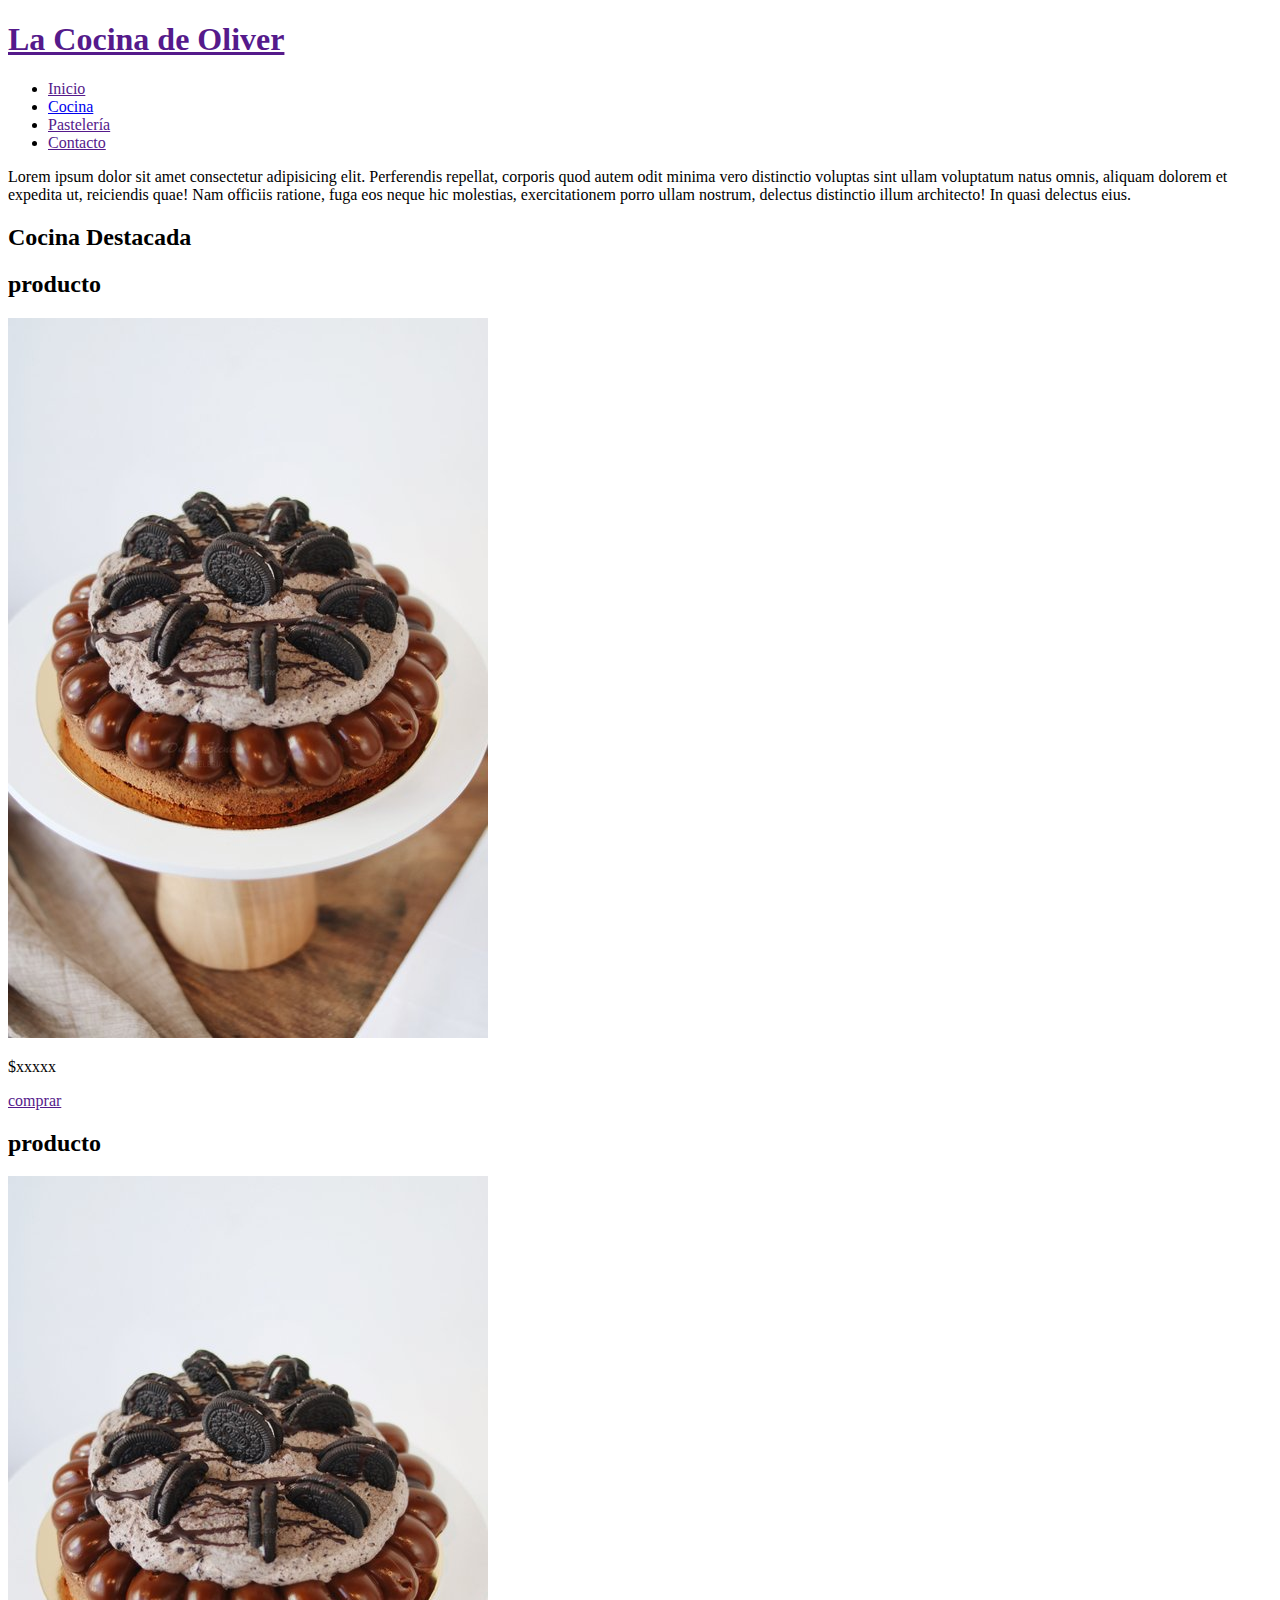
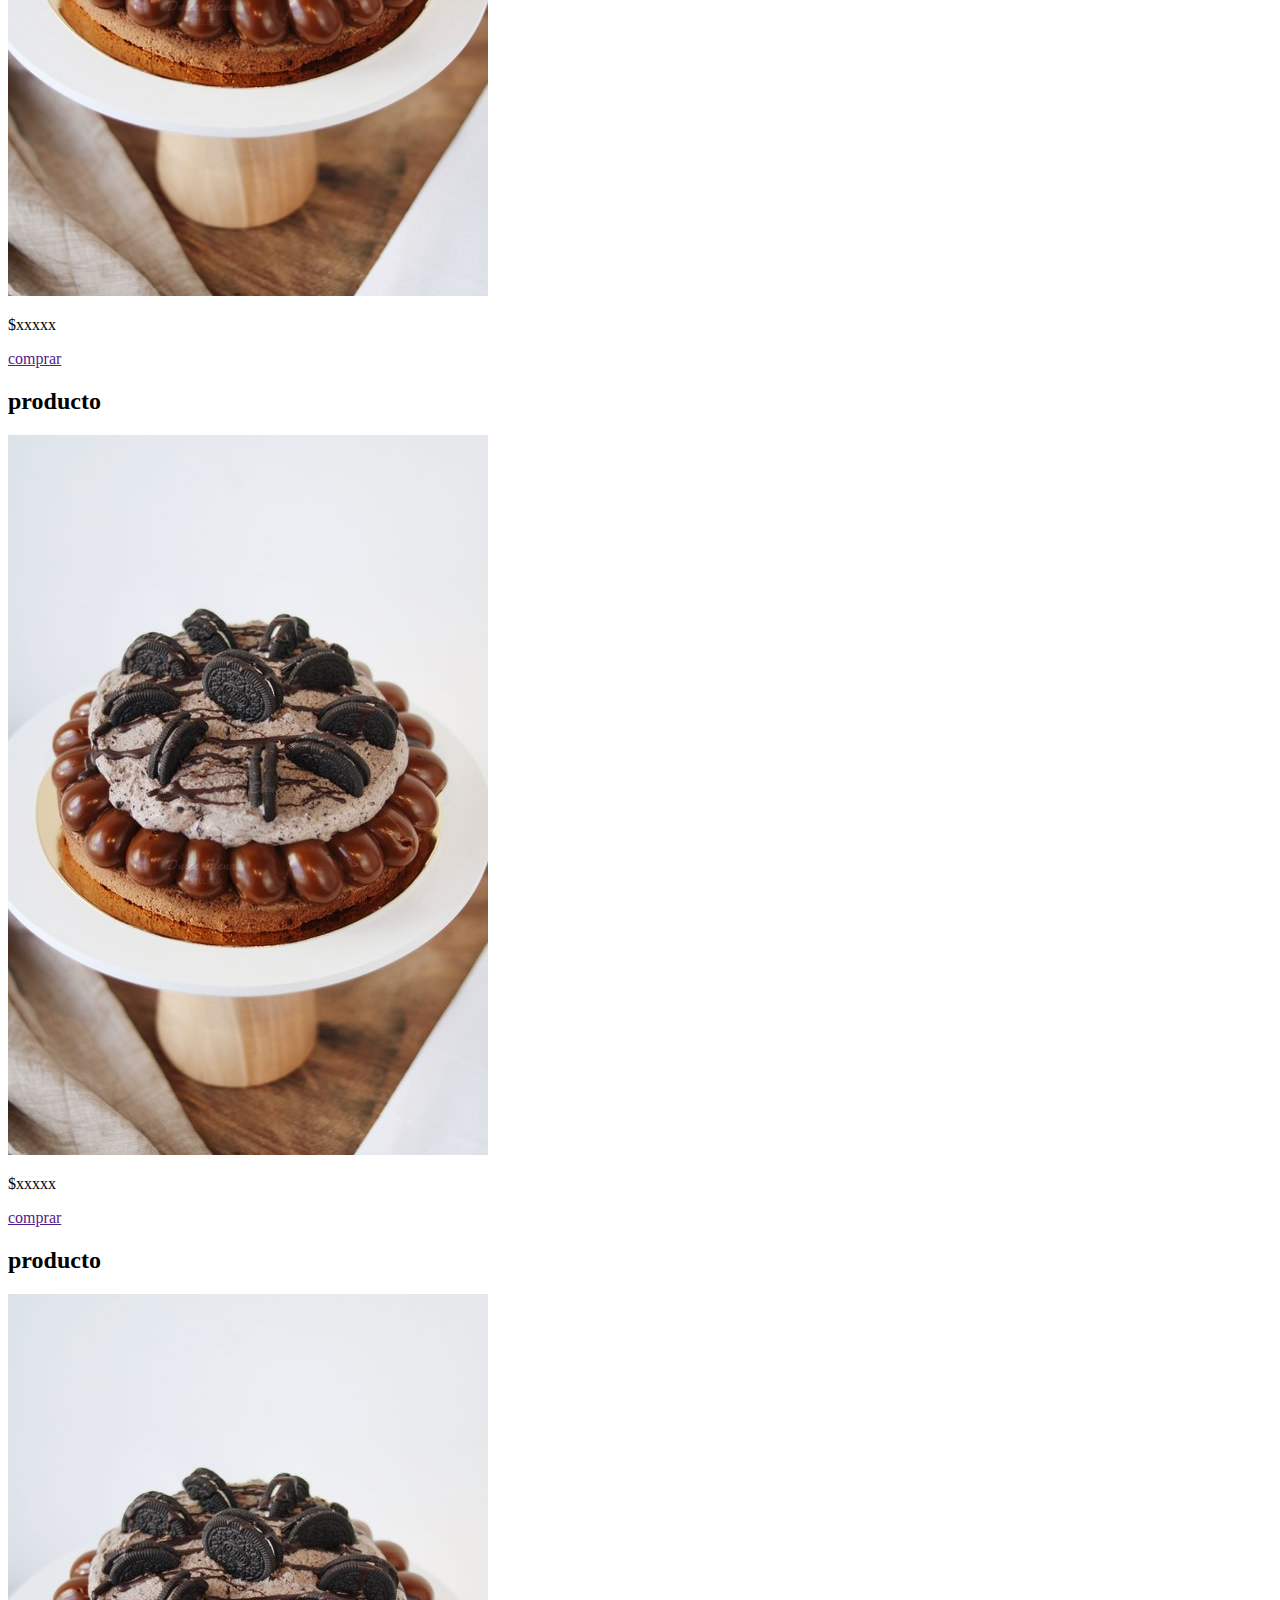
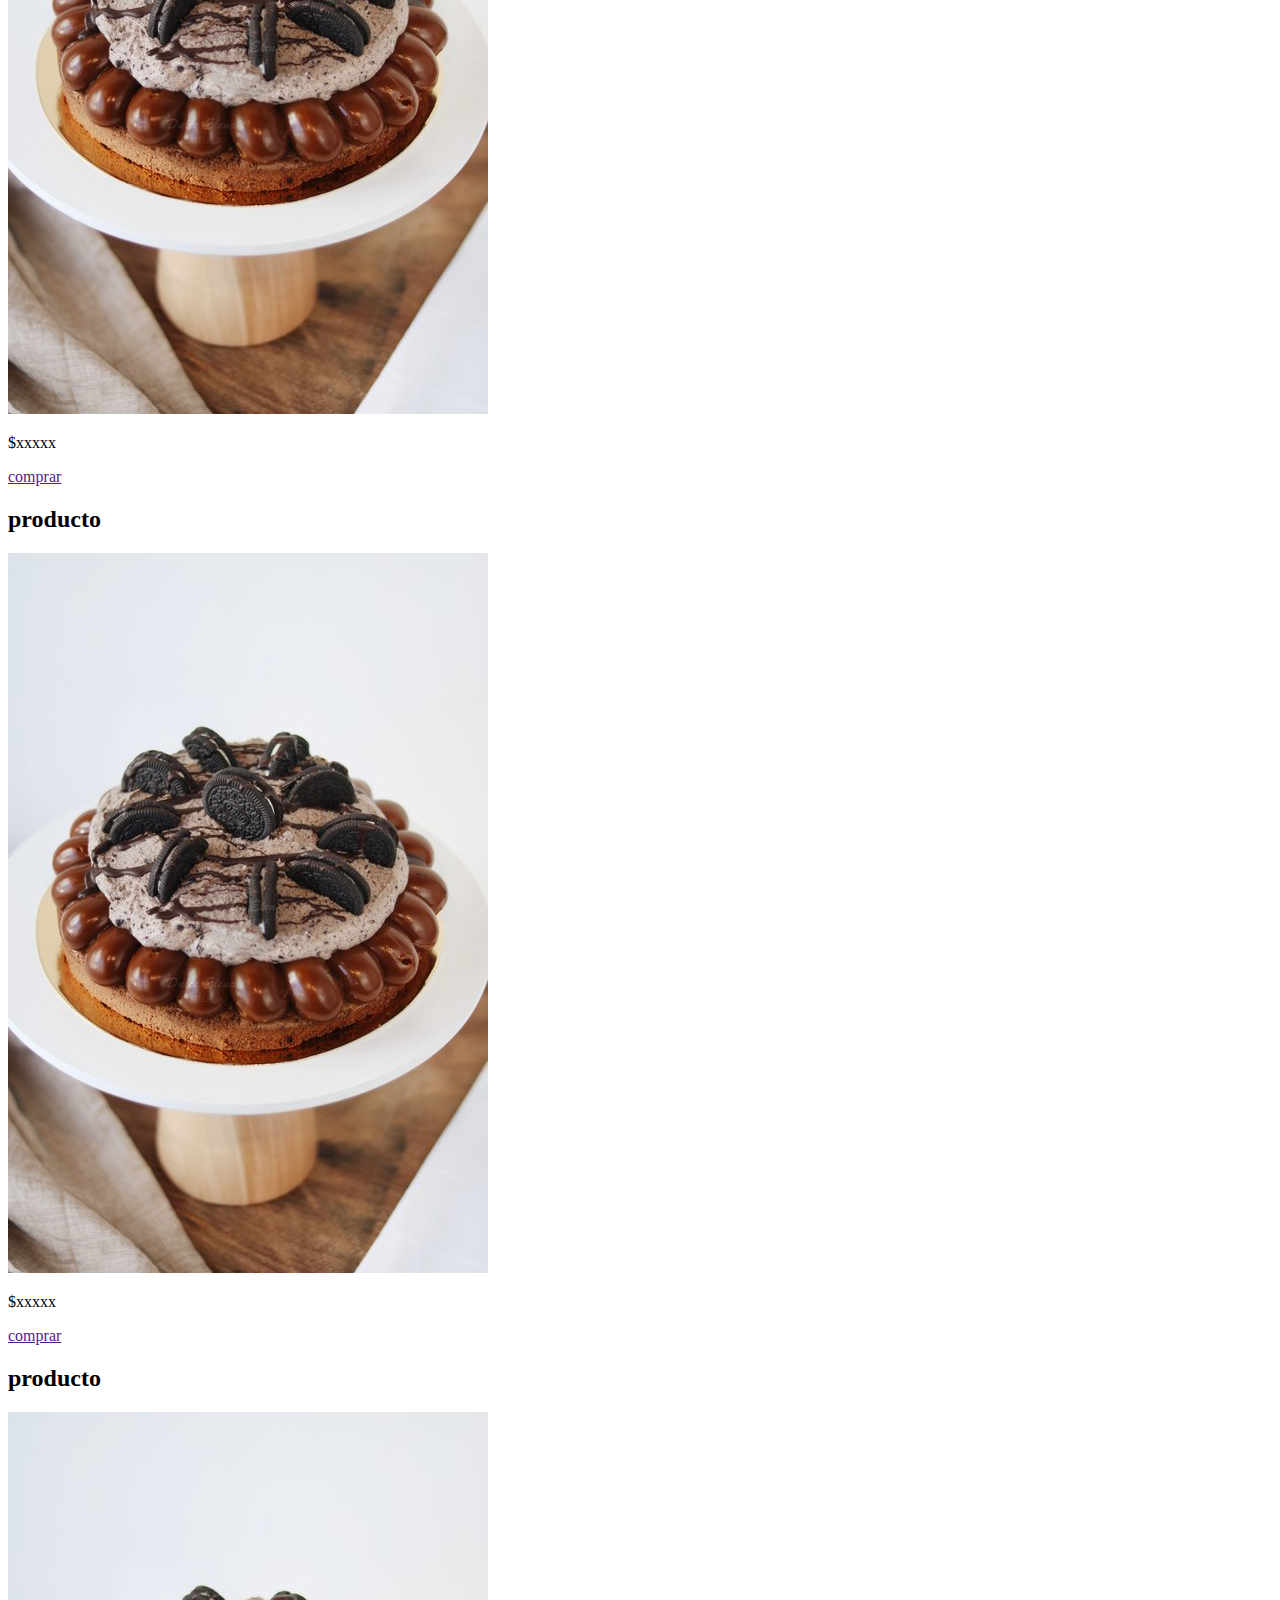
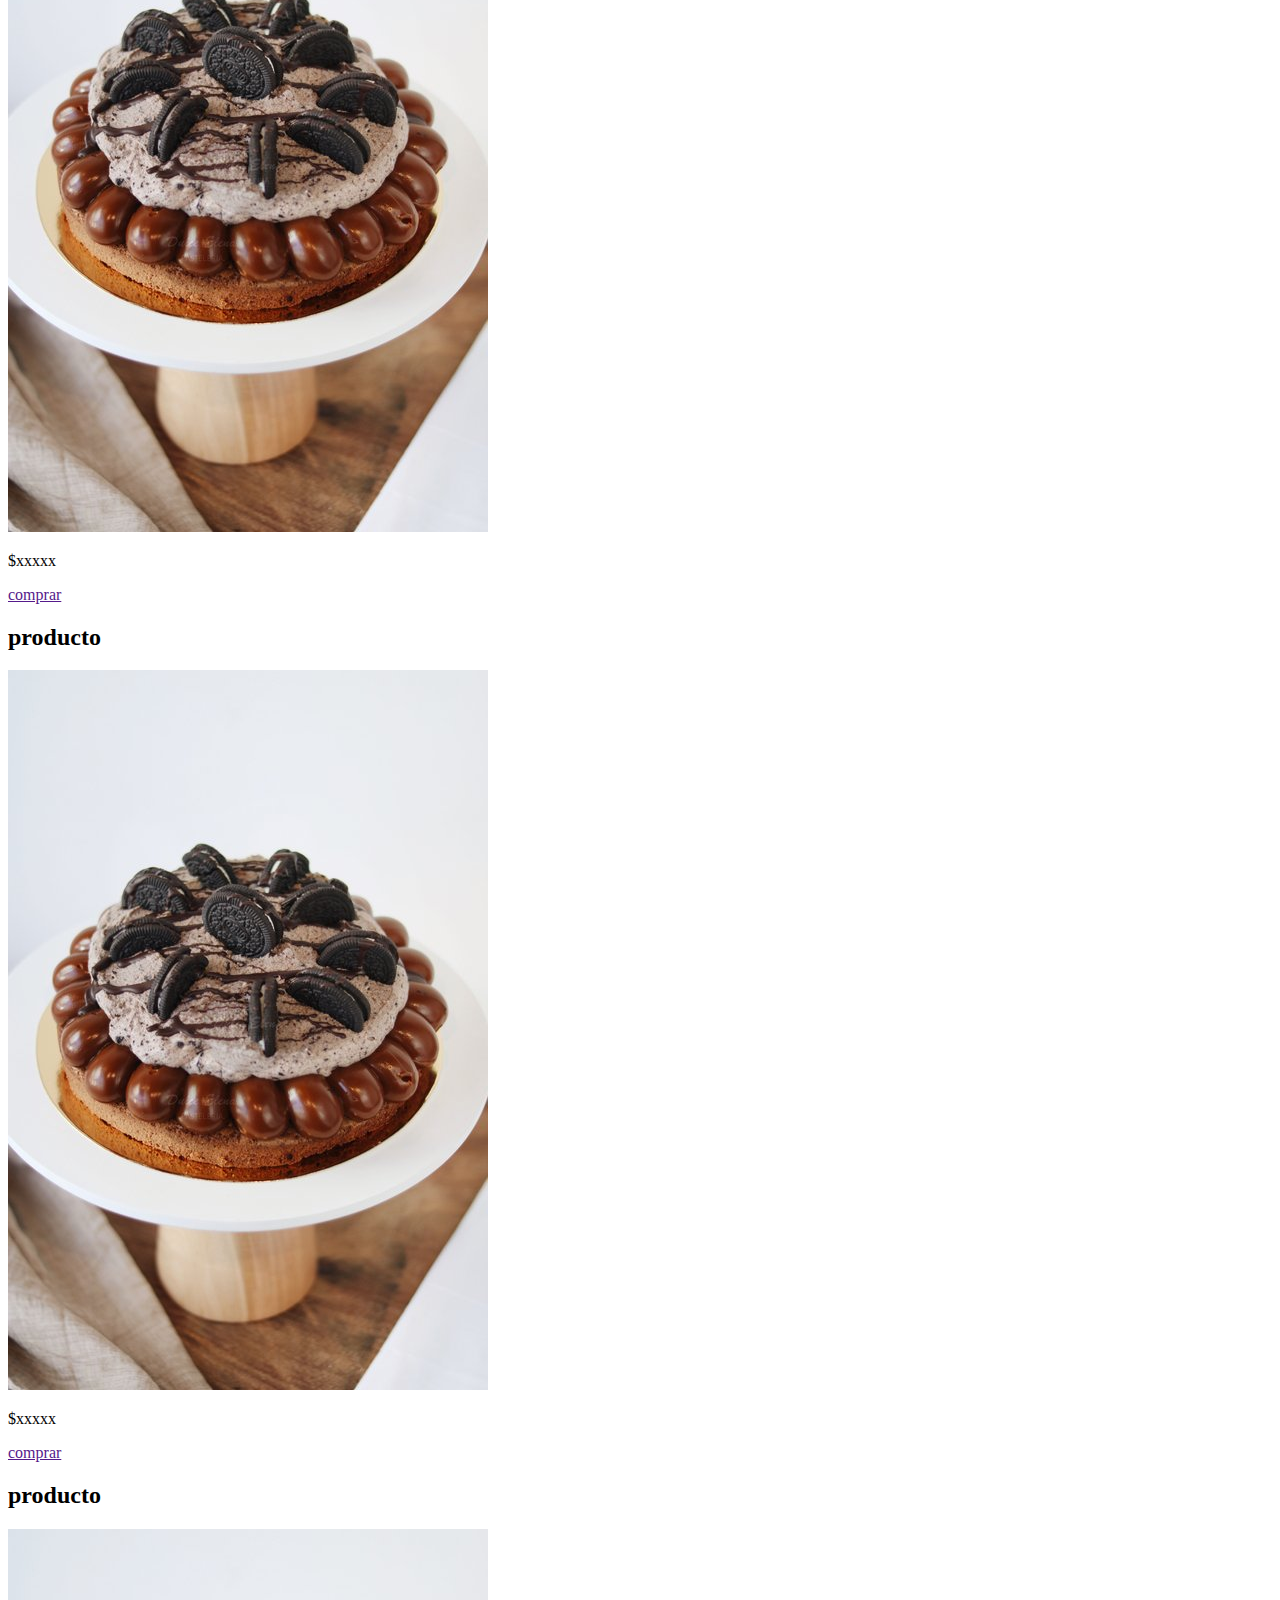
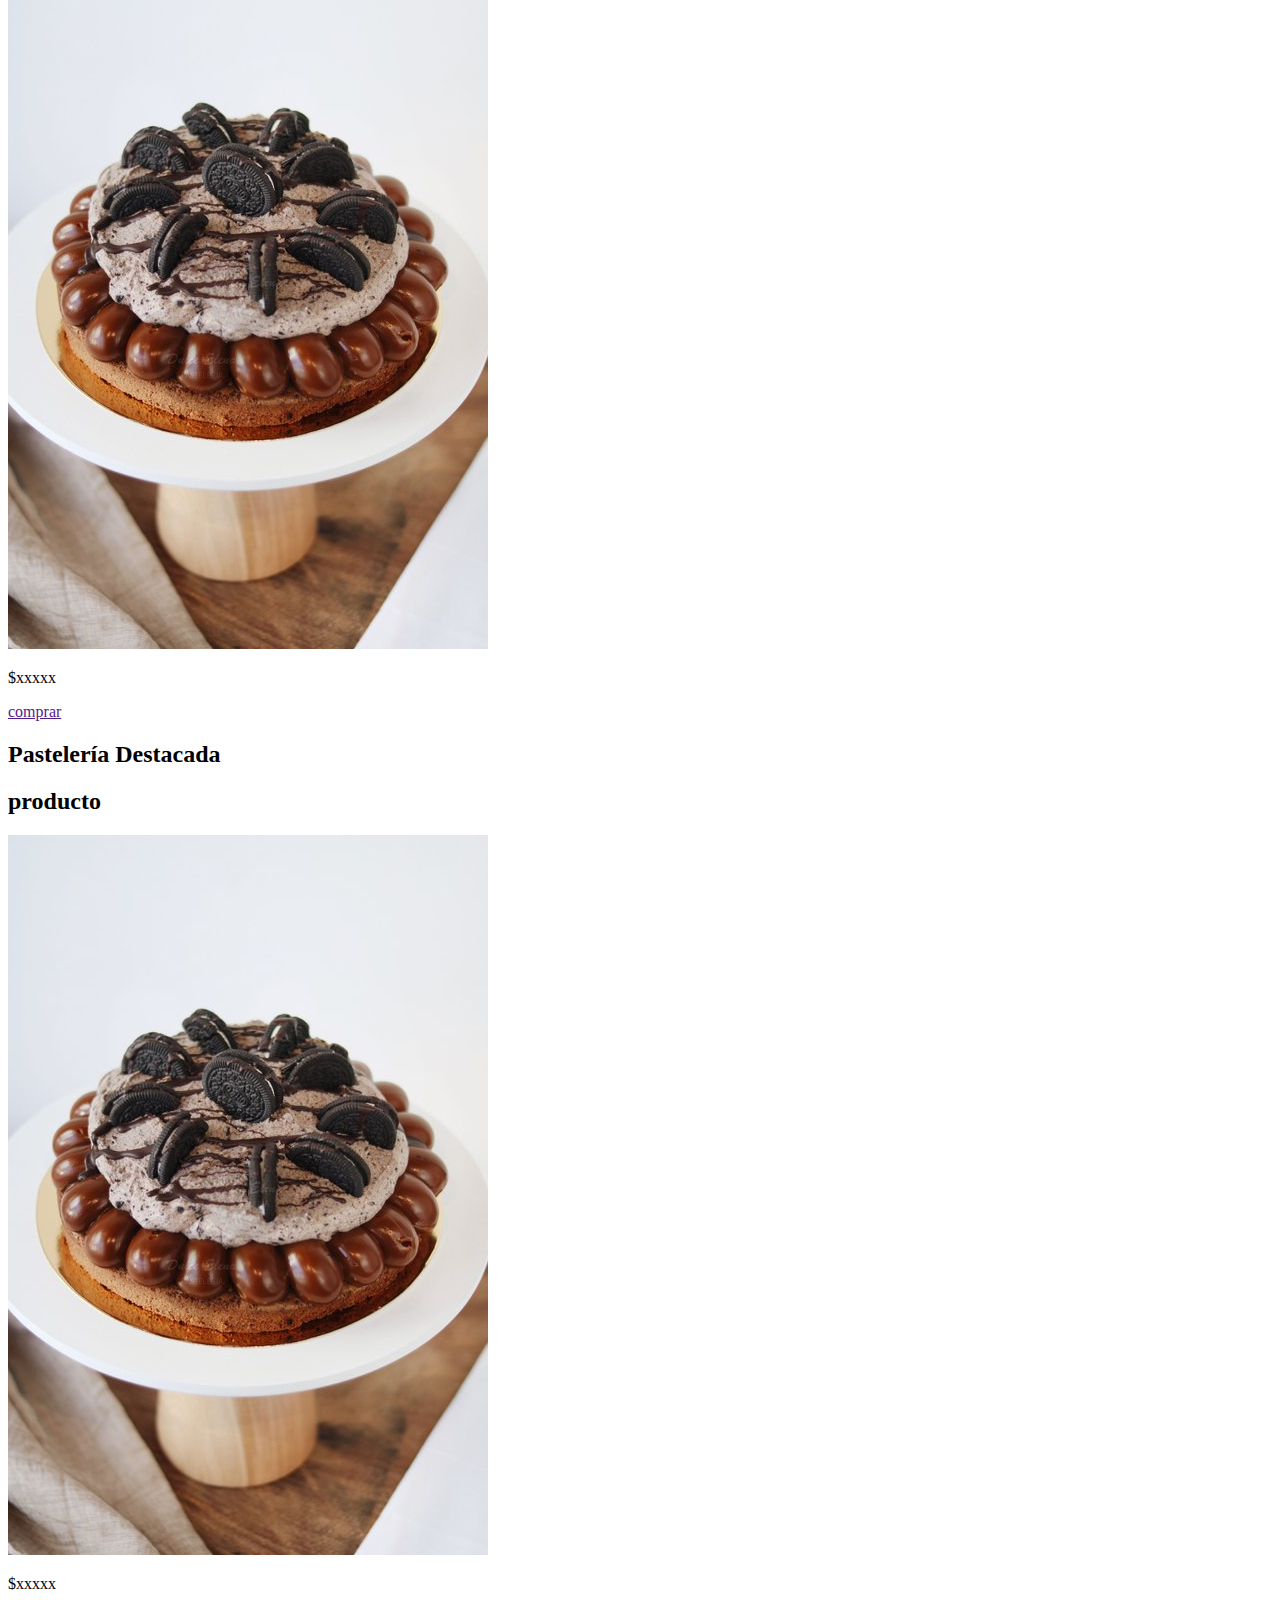
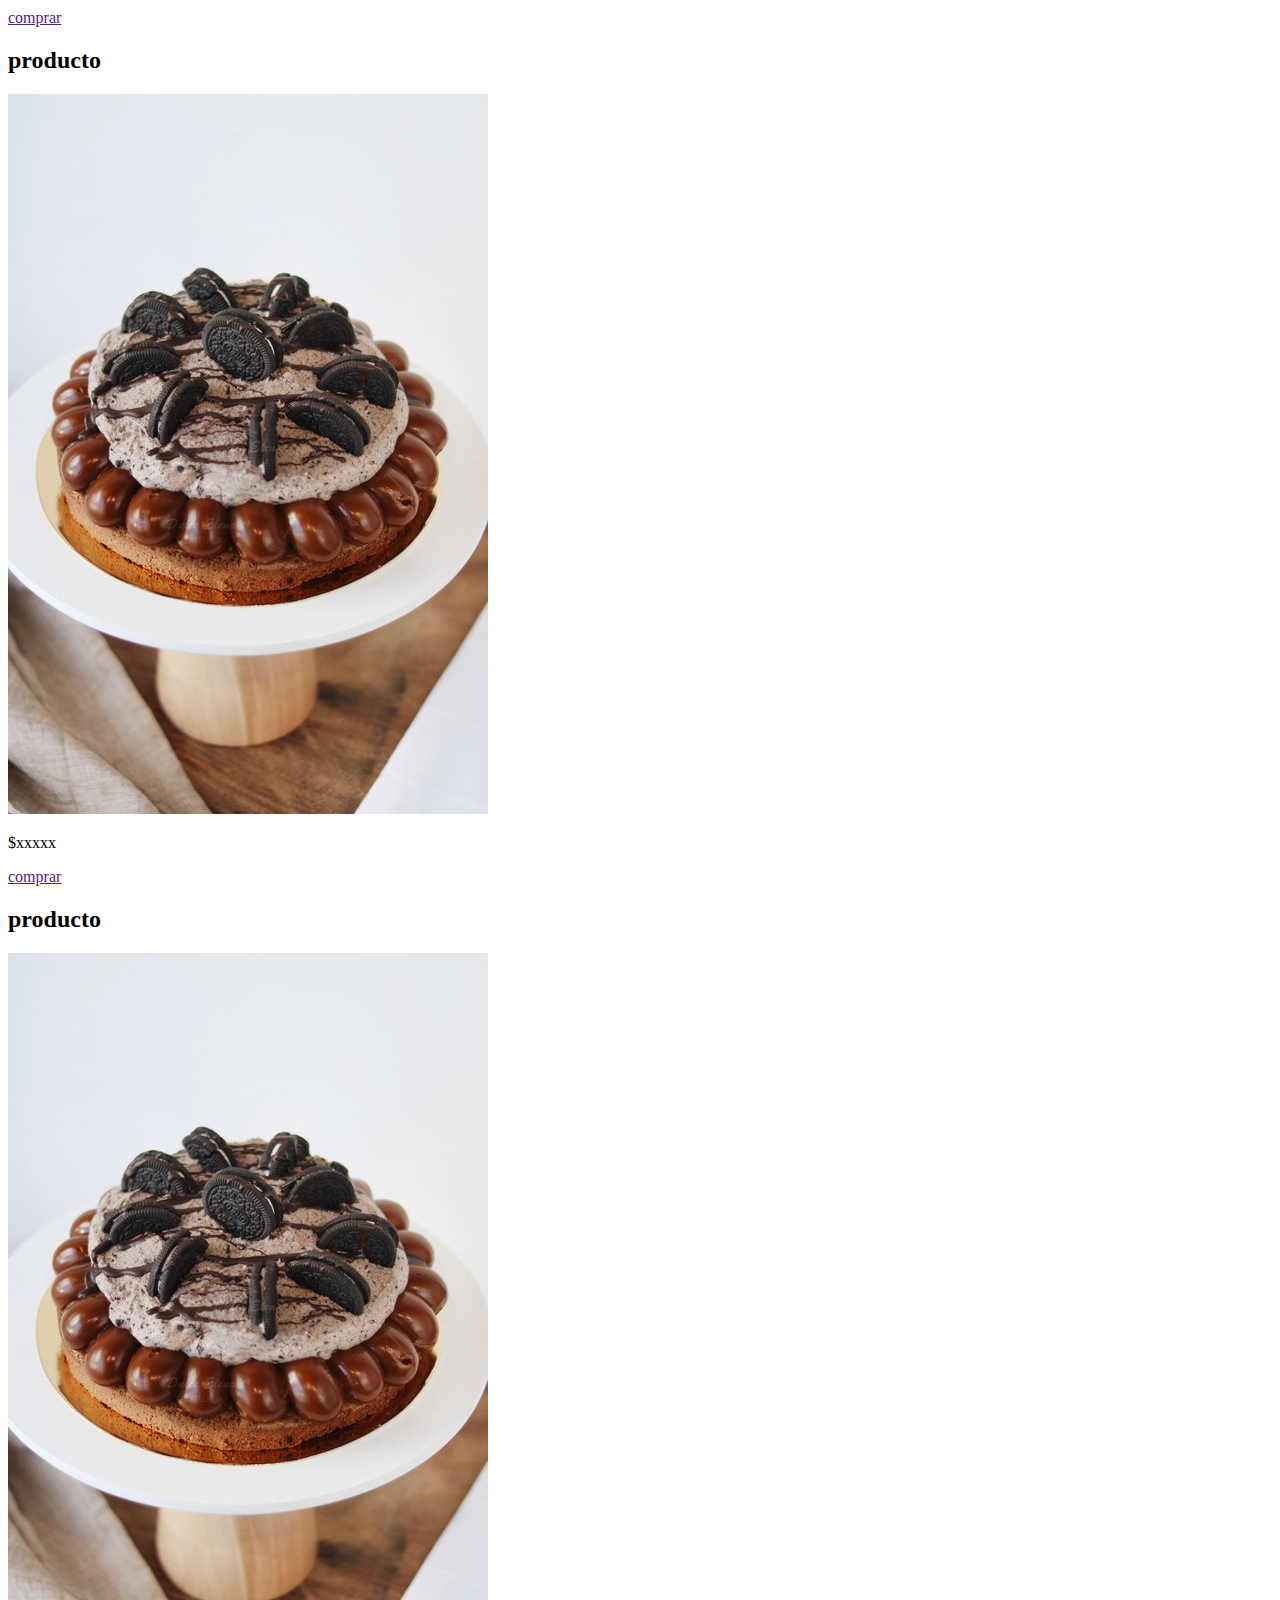
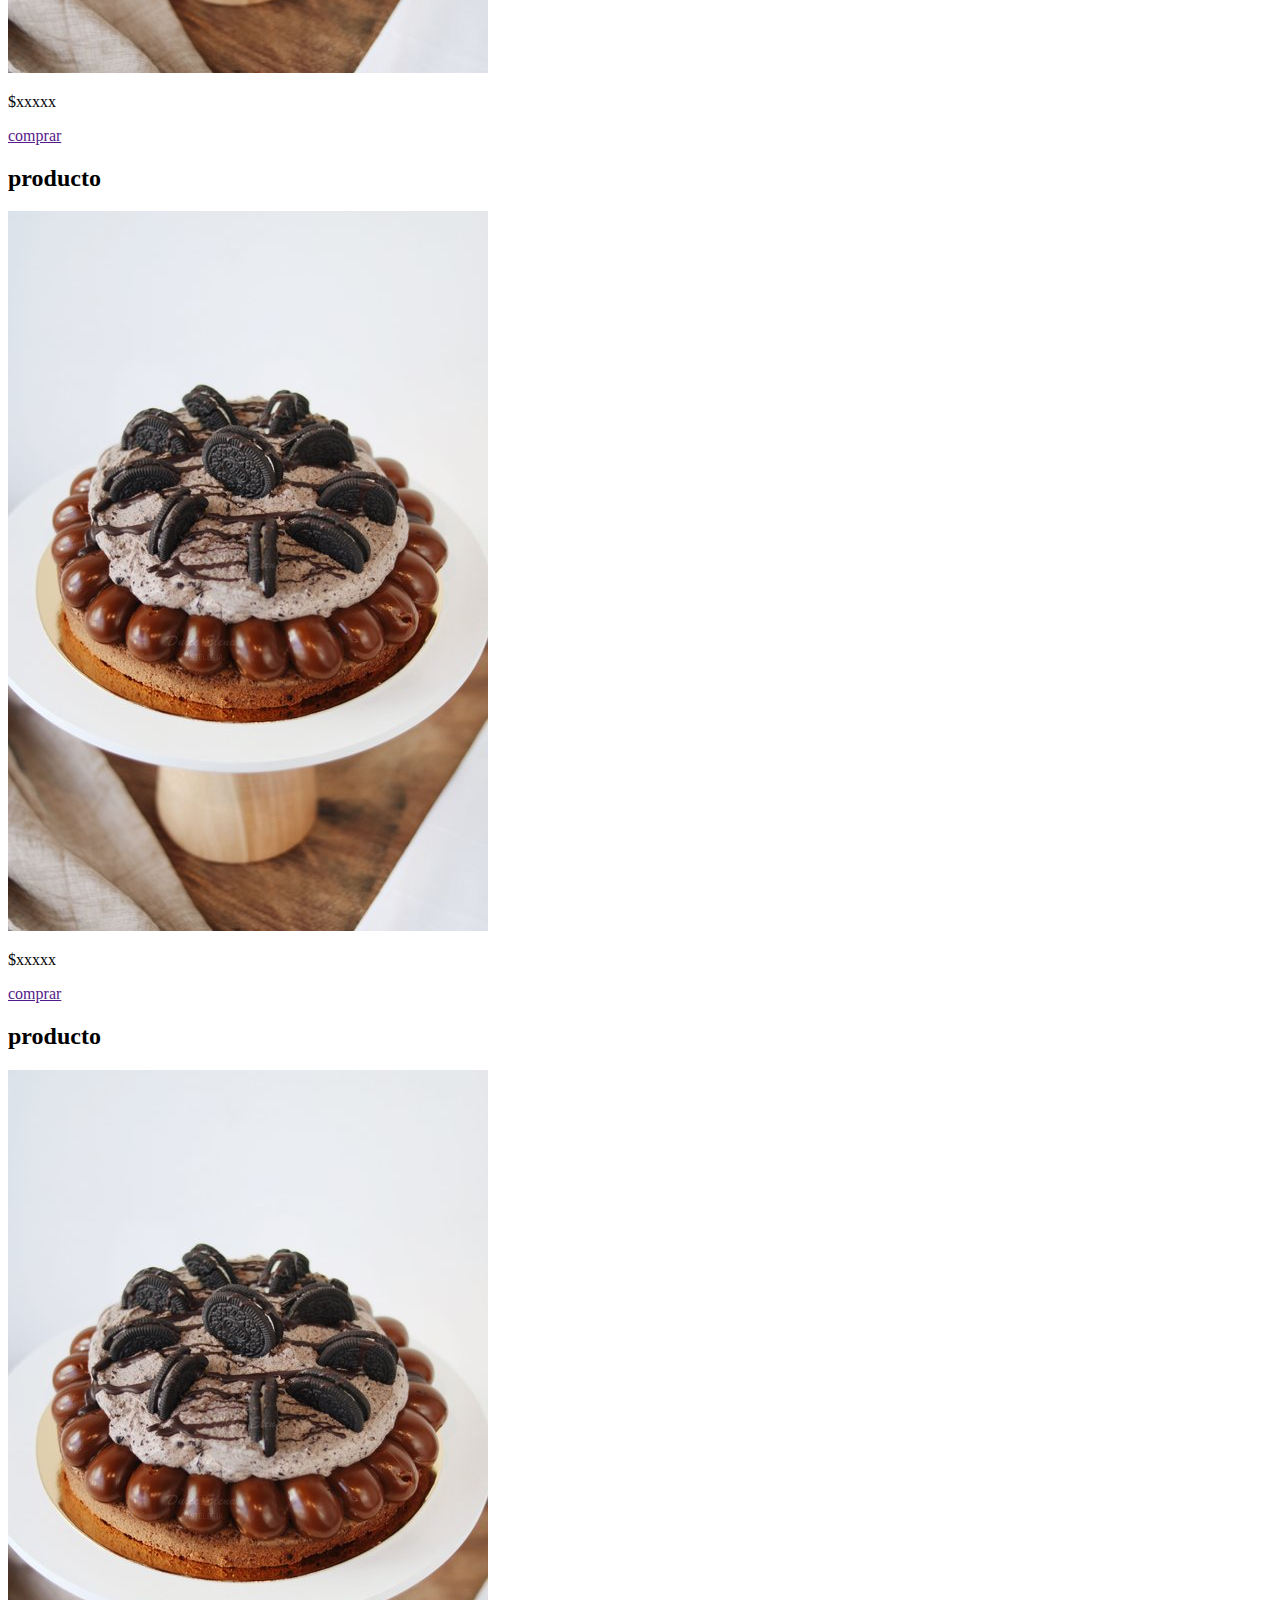
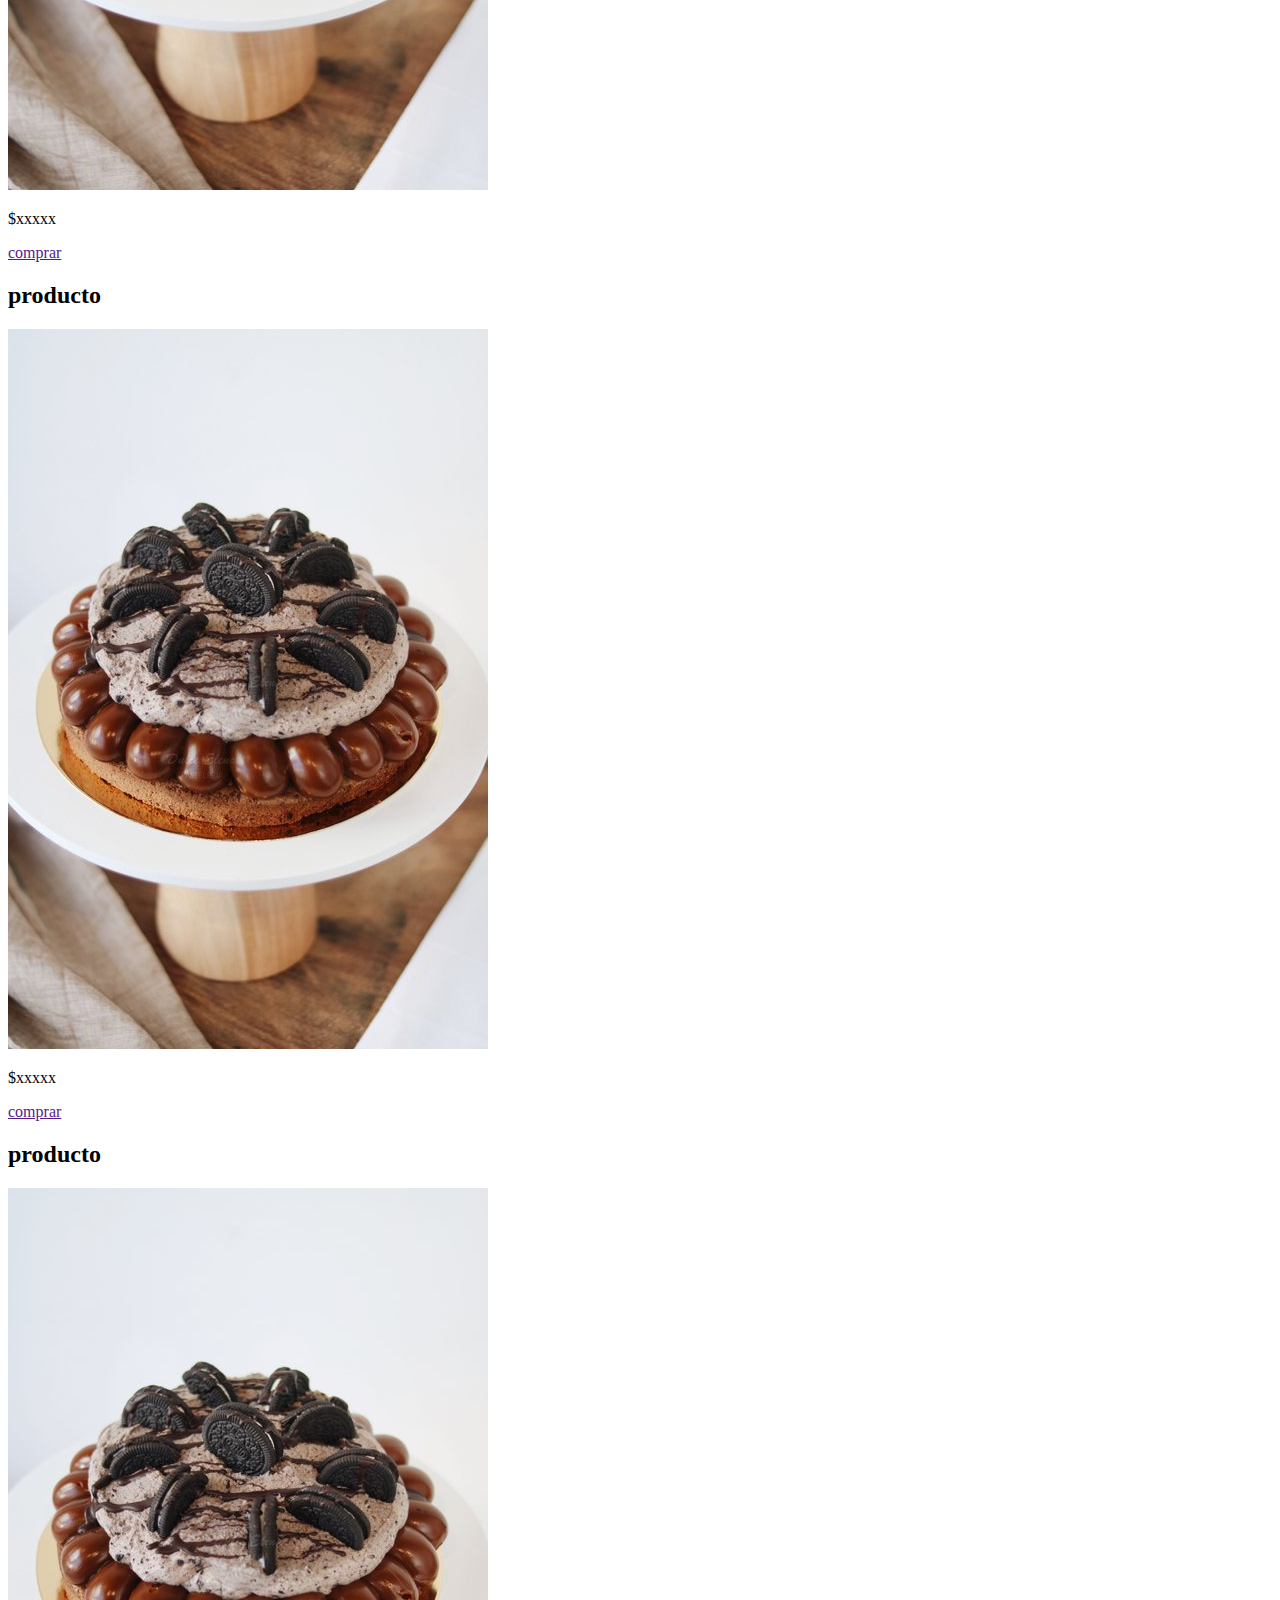
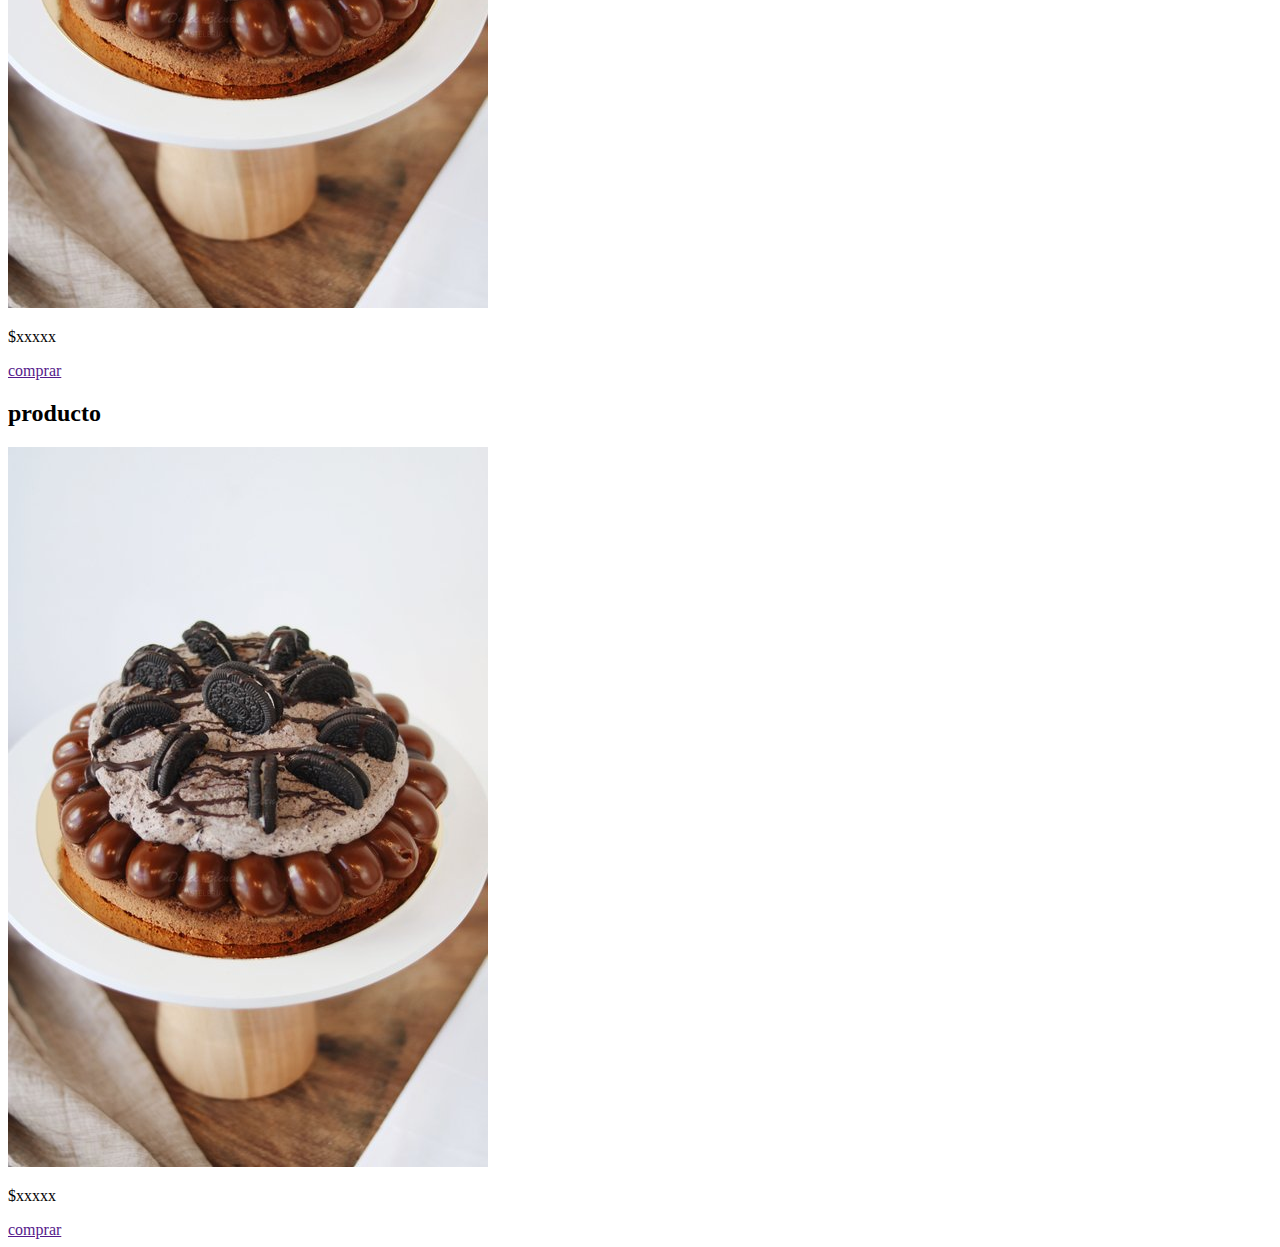
==== index.html @ e4d336e9 "iniciando el proyecto final" ====
<!DOCTYPE html>
<html lang="en">

<head>
    <meta charset="UTF-8">
    <meta http-equiv="X-UA-Compatible" content="IE=edge">
    <meta name="viewport" content="width=device-width, initial-scale=1.0">
    <link rel="preconnect" href="https://fonts.googleapis.com">
    <link rel="preconnect" href="https://fonts.gstatic.com" crossorigin>
    <link
        href="https://fonts.googleapis.com/css2?family=Abyssinica+SIL&family=Alkalami&family=Dancing+Script:wght@400;500;600;700&display=swap"
        rel="stylesheet">
    <link rel="stylesheet" href="./css/styles.css">
    <title>Document</title>
</head>

<body>
    <header>
        <div class="titulo">
            <h1><a href=""> La Cocina de Oliver</a></h1>
        </div>
        <nav>
            <ul>
                <li><a href="">Inicio</a></li>
                <li><a href="./pages/page-one.html">Cocina</a></li>
                <li><a href="">Pastelería</a></li>
                <li><a href="">Contacto</a></li>
            </ul>
        </nav>
    </header>
    <main>
        <p class="data">Lorem ipsum dolor sit amet consectetur adipisicing elit. Perferendis repellat, corporis quod
            autem odit minima vero distinctio voluptas sint ullam voluptatum natus omnis, aliquam dolorem et expedita
            ut, reiciendis quae! Nam officiis ratione, fuga eos neque hic molestias, exercitationem porro ullam nostrum,
            delectus distinctio illum architecto! In quasi delectus eius.</p>
            <section>
                <h2>Cocina Destacada</h2>
                <div class="tarjetas">
                <article>
                    <h2>producto</h2>
                    <img src="./herramientas/torta-oreo.jpg" alt="" class="tarjeta__img">
                    <p class="tarjeta__precio">$xxxxx</p>
                    <a href="" class="btn">comprar</a>
                </article>
                <article>
                    <h2>producto</h2>
                    <img src="./herramientas/torta-oreo.jpg" alt="" class="tarjeta__img">
                    <p class="tarjeta__precio">$xxxxx</p>
                    <a href="" class="btn">comprar</a>
                </article>
                <article>
                    <h2>producto</h2>
                    <img src="./herramientas/torta-oreo.jpg" alt="" class="tarjeta__img">
                    <p class="tarjeta__precio">$xxxxx</p>
                    <a href="" class="btn">comprar</a>
                </article>
                <article>
                    <h2>producto</h2>
                    <img src="./herramientas/torta-oreo.jpg" alt="" class="tarjeta__img">
                    <p class="tarjeta__precio">$xxxxx</p>
                    <a href="" class="btn">comprar</a>
                </article>
                <article>
                    <h2>producto</h2>
                    <img src="./herramientas/torta-oreo.jpg" alt="" class="tarjeta__img">
                    <p class="tarjeta__precio">$xxxxx</p>
                    <a href="" class="btn">comprar</a>
                </article>
                <article>
                    <h2>producto</h2>
                    <img src="./herramientas/torta-oreo.jpg" alt="" class="tarjeta__img">
                    <p class="tarjeta__precio">$xxxxx</p>
                    <a href="" class="btn">comprar</a>
                </article>
                <article>
                    <h2>producto</h2>
                    <img src="./herramientas/torta-oreo.jpg" alt="" class="tarjeta__img">
                    <p class="tarjeta__precio">$xxxxx</p>
                    <a href="" class="btn">comprar</a>
                </article>
                <article>
                    <h2>producto</h2>
                    <img src="./herramientas/torta-oreo.jpg" alt="" class="tarjeta__img">
                    <p class="tarjeta__precio">$xxxxx</p>
                    <a href="" class="btn">comprar</a>
                </article>
            </section>
            <section>
                <h2>Pastelería Destacada</h2>
                <div class="tarjetas">
                <article>
                    <h2>producto</h2>
                    <img src="./herramientas/torta-oreo.jpg" alt="" class="tarjeta__img">
                    <p class="tarjeta__precio">$xxxxx</p>
                    <a href="" class="btn">comprar</a>
                </article>
                <article>
                    <h2>producto</h2>
                    <img src="./herramientas/torta-oreo.jpg" alt="" class="tarjeta__img">
                    <p class="tarjeta__precio">$xxxxx</p>
                    <a href="" class="btn">comprar</a>
                </article>
                <article>
                    <h2>producto</h2>
                    <img src="./herramientas/torta-oreo.jpg" alt="" class="tarjeta__img">
                    <p class="tarjeta__precio">$xxxxx</p>
                    <a href="" class="btn">comprar</a>
                </article>
                <article>
                    <h2>producto</h2>
                    <img src="./herramientas/torta-oreo.jpg" alt="" class="tarjeta__img">
                    <p class="tarjeta__precio">$xxxxx</p>
                    <a href="" class="btn">comprar</a>
                </article>
                <article>
                    <h2>producto</h2>
                    <img src="./herramientas/torta-oreo.jpg" alt="" class="tarjeta__img">
                    <p class="tarjeta__precio">$xxxxx</p>
                    <a href="" class="btn">comprar</a>
                </article>
                <article>
                    <h2>producto</h2>
                    <img src="./herramientas/torta-oreo.jpg" alt="" class="tarjeta__img">
                    <p class="tarjeta__precio">$xxxxx</p>
                    <a href="" class="btn">comprar</a>
                </article>
                <article>
                    <h2>producto</h2>
                    <img src="./herramientas/torta-oreo.jpg" alt="" class="tarjeta__img">
                    <p class="tarjeta__precio">$xxxxx</p>
                    <a href="" class="btn">comprar</a>
                </article>
                <article>
                    <h2>producto</h2>
                    <img src="./herramientas/torta-oreo.jpg" alt="" class="tarjeta__img">
                    <p class="tarjeta__precio">$xxxxx</p>
                    <a href="" class="btn">comprar</a>
                </article>
            </section>
        </main>
</body>

</html>
---- css/styles.css ----
h1 {
  color: 0;
}

/*# sourceMappingURL=styles.css.map */
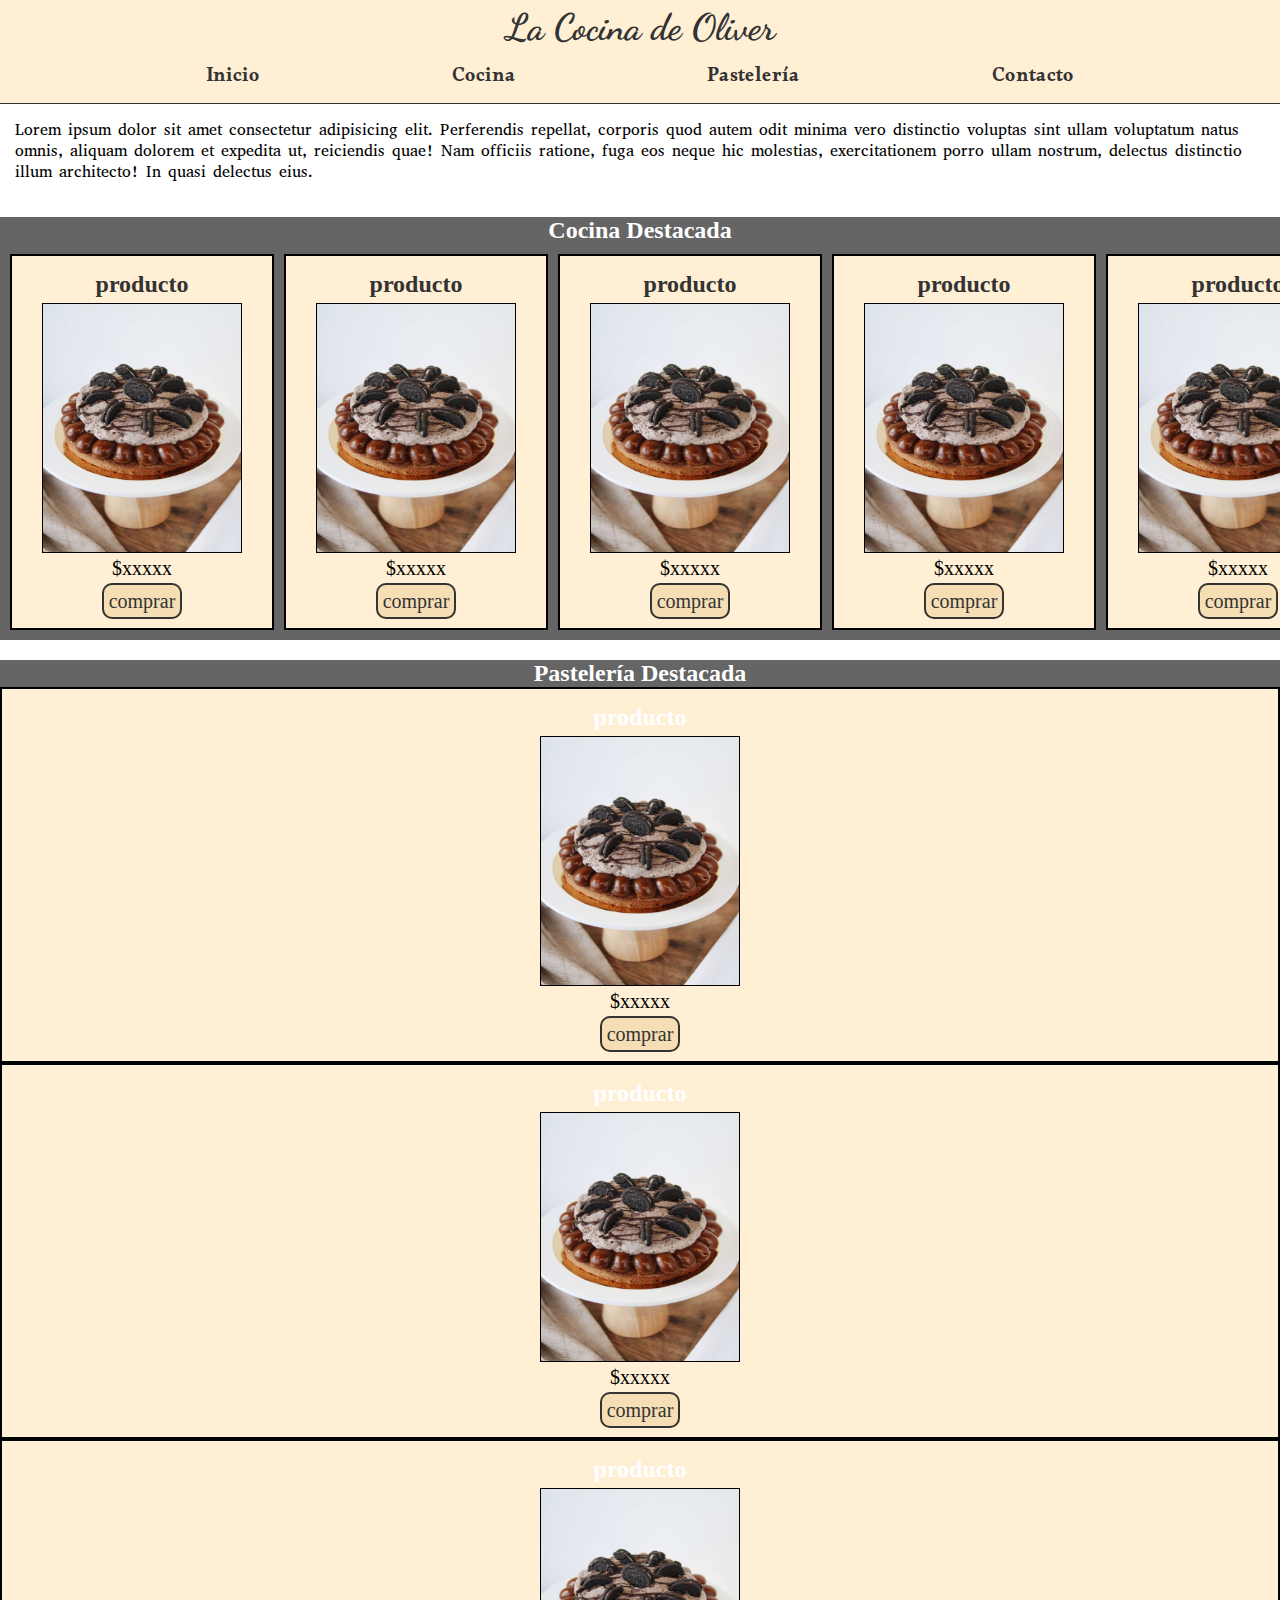
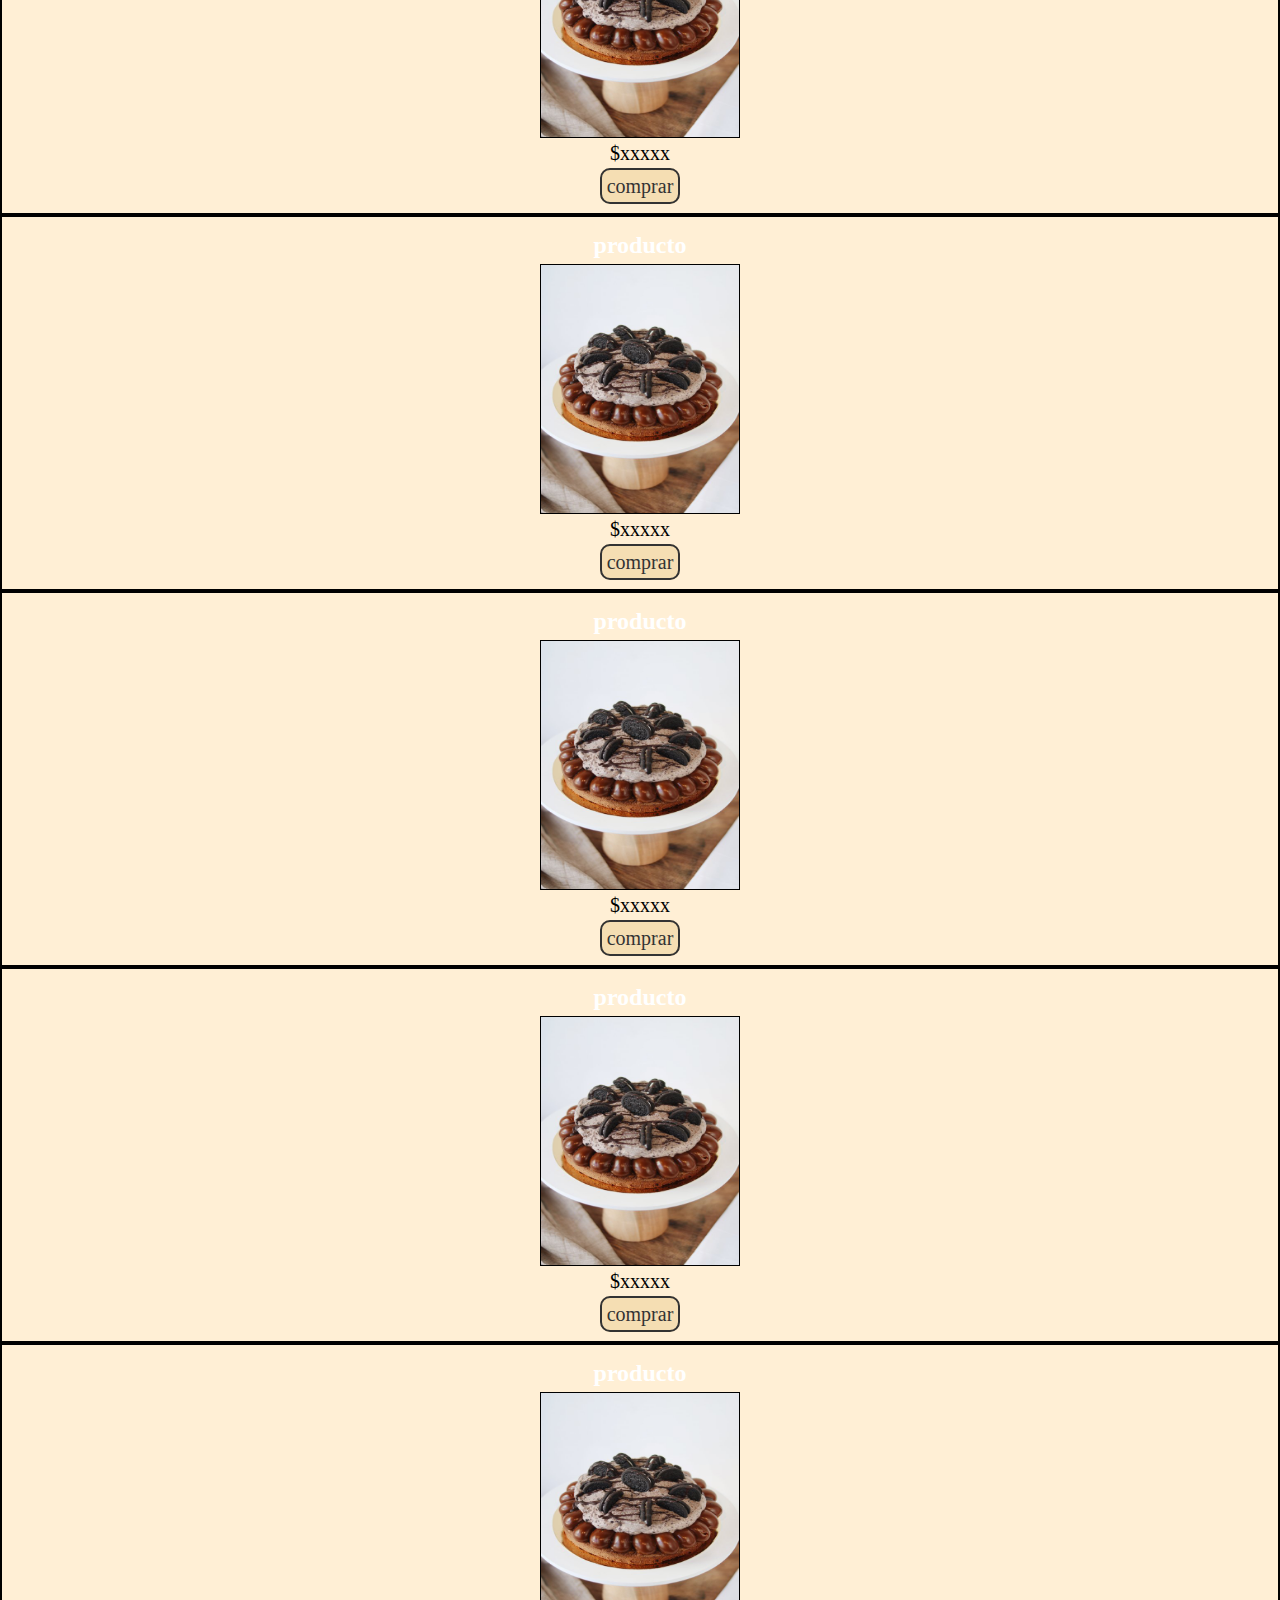
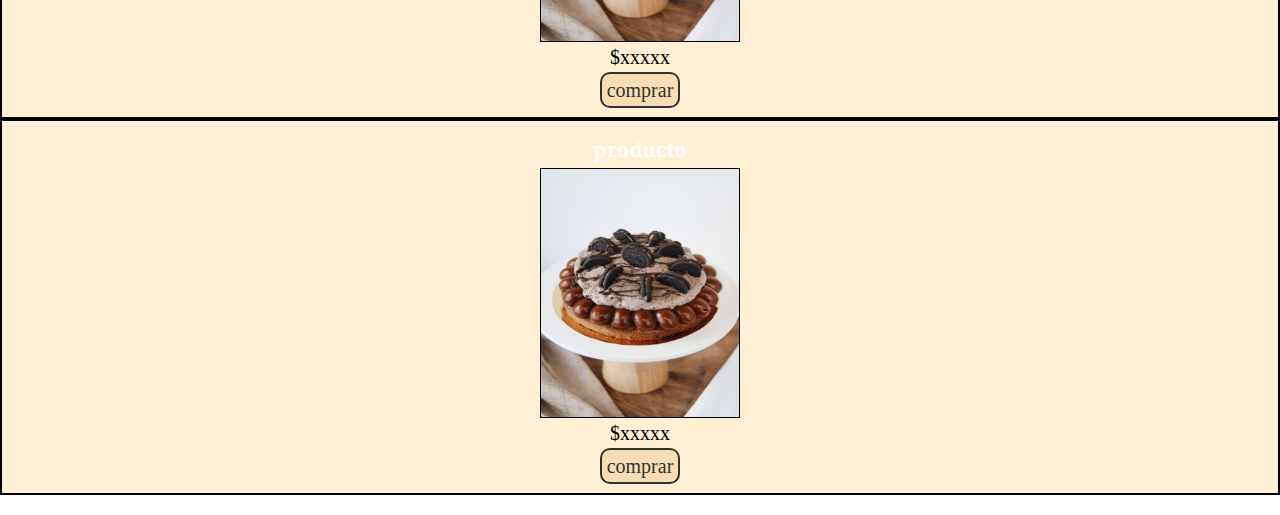
==== commit e73b3418: "se distribuyo el codigo que se tenia en sass" ====
--- a/index.html
+++ b/index.html
@@ -35,7 +35,7 @@
             delectus distinctio illum architecto! In quasi delectus eius.</p>
             <section>
                 <h2>Cocina Destacada</h2>
-                <div class="tarjetas">
+                <div class="scroll">
                 <article>
                     <h2>producto</h2>
                     <img src="./herramientas/torta-oreo.jpg" alt="" class="tarjeta__img">
--- a/css/styles.css
+++ b/css/styles.css
@@ -1,5 +1,113 @@
+* {
+  margin: 0%;
+  padding: 0%;
+  box-sizing: border-box;
+}
+
+ul, ol {
+  list-style: none;
+}
+
+a {
+  text-decoration: none;
+}
+
+header {
+  background-color: papayawhip;
+  position: sticky;
+  top: 0px;
+  border-bottom: solid 1px rgb(51, 51, 51);
+}
+
+nav {
+  margin: 0px 30px;
+}
+nav ul {
+  display: flex;
+  justify-content: start;
+  overflow-x: auto;
+  gap: 10px;
+  margin-top: 6px;
+}
+nav ul li {
+  font-family: "Alkalami", serif;
+  font-size: 1.25rem;
+  padding: 5px;
+}
+nav ul li a {
+  color: rgb(51, 51, 51);
+}
+
+.titulo {
+  padding-top: 5px;
+}
+
 h1 {
-  color: 0;
+  font-family: "Dancing Script", cursive;
+  font-size: 2.3rem;
+  text-align: center;
+}
+h1 a {
+  color: rgb(51, 51, 51);
+}
+
+@media (min-width: 440px) {
+  nav ul {
+    justify-content: space-evenly;
+  }
+}
+article {
+  background-color: papayawhip;
+  border: solid 2px;
+  padding: 15px 30px;
+  text-align: center;
+}
+article h2 {
+  color: rgb(51, 51, 51);
+  margin-bottom: 5px;
+}
+
+.tarjeta__img {
+  height: 250px;
+  width: 200px;
+  border: solid 1px;
+}
+
+.tarjeta__precio {
+  font-size: 1.25rem;
+  margin-bottom: 10px;
+}
+
+.btn {
+  color: rgb(51, 51, 51);
+  font-size: 1.25rem;
+  border: solid 2px rgb(51, 51, 51);
+  background-color: wheat;
+  padding: 5px;
+  border-radius: 10px;
+}
+
+.data {
+  font-family: "Abyssinica SIL", serif;
+  padding: 15px;
+}
+
+section {
+  background-color: rgba(51, 51, 51, 0.753);
+  margin: 20px 0px;
+}
+section h2 {
+  color: white;
+  text-align: center;
+}
+section .scroll {
+  padding: 10px;
+  display: flex;
+  overflow: auto;
+  gap: 10px;
+}
+section .scroll h2 {
+  color: rgb(51, 51, 51);
 }
 
 /*# sourceMappingURL=styles.css.map */
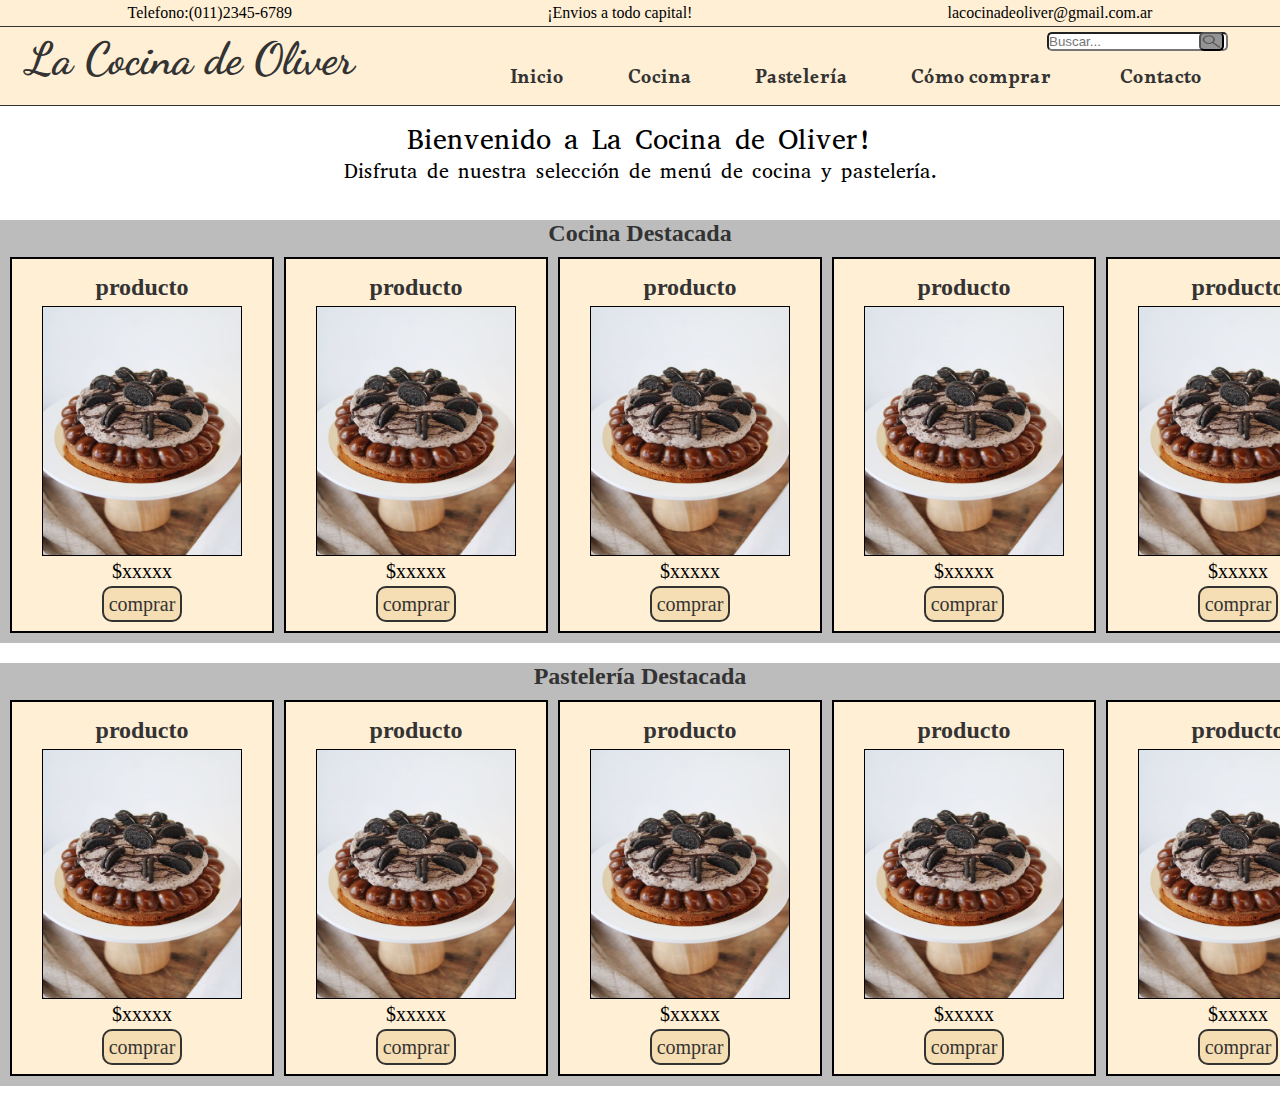
==== commit 4e166ba4: "se termino el header" ====
--- a/index.html
+++ b/index.html
@@ -16,26 +16,40 @@
 
 <body>
     <header>
-        <div class="titulo">
-            <h1><a href=""> La Cocina de Oliver</a></h1>
+        <div class="header__top">
+            <p>Telefono:(011)2345-6789</p>
+            <p>¡Envios a todo capital!</p>
+            <p>lacocinadeoliver@gmail.com.ar</p>
         </div>
-        <nav>
-            <ul>
-                <li><a href="">Inicio</a></li>
-                <li><a href="./pages/page-one.html">Cocina</a></li>
-                <li><a href="">Pastelería</a></li>
-                <li><a href="">Contacto</a></li>
-            </ul>
-        </nav>
+        <div class="header__bottom">
+            <div class="titulo">
+                <h1><a href=""> La Cocina de Oliver</a></h1>
+            </div>
+            <div class="header__form">
+                <form action="">
+                    <input type="text" placeholder="Buscar...">
+                    <input type="submit" value="" class="btn-submit">
+                </form>
+            </div>
+            <nav>
+                <ul>
+                    <li><a href="">Inicio</a></li>
+                    <li><a href="./pages/page-one.html">Cocina</a></li>
+                    <li><a href="">Pastelería</a></li>
+                    <li class="como-comprar"><a href="">Cómo comprar</a></li>
+                    <li><a href="">Contacto</a></li>
+                </ul>
+            </nav>
+        </div>
     </header>
     <main>
-        <p class="data">Lorem ipsum dolor sit amet consectetur adipisicing elit. Perferendis repellat, corporis quod
-            autem odit minima vero distinctio voluptas sint ullam voluptatum natus omnis, aliquam dolorem et expedita
-            ut, reiciendis quae! Nam officiis ratione, fuga eos neque hic molestias, exercitationem porro ullam nostrum,
-            delectus distinctio illum architecto! In quasi delectus eius.</p>
-            <section>
-                <h2>Cocina Destacada</h2>
-                <div class="scroll">
+        <div class="data">
+            <p class="data__base">Bienvenido a La Cocina de Oliver!</p>
+            <p> Disfruta de nuestra selección de menú de cocina y pastelería.</p>
+        </div>
+        <section>
+            <h2>Cocina Destacada</h2>
+            <div class="scroll">
                 <article>
                     <h2>producto</h2>
                     <img src="./herramientas/torta-oreo.jpg" alt="" class="tarjeta__img">
@@ -84,10 +98,10 @@
                     <p class="tarjeta__precio">$xxxxx</p>
                     <a href="" class="btn">comprar</a>
                 </article>
-            </section>
-            <section>
-                <h2>Pastelería Destacada</h2>
-                <div class="tarjetas">
+        </section>
+        <section>
+            <h2>Pastelería Destacada</h2>
+            <div class="scroll">
                 <article>
                     <h2>producto</h2>
                     <img src="./herramientas/torta-oreo.jpg" alt="" class="tarjeta__img">
@@ -136,8 +150,8 @@
                     <p class="tarjeta__precio">$xxxxx</p>
                     <a href="" class="btn">comprar</a>
                 </article>
-            </section>
-        </main>
+        </section>
+    </main>
 </body>
 
 </html>--- a/css/styles.css
+++ b/css/styles.css
@@ -18,6 +18,12 @@
   top: 0px;
   border-bottom: solid 1px rgb(51, 51, 51);
 }
+header .header__top {
+  display: none;
+}
+header .header__form {
+  display: none;
+}
 
 nav {
   margin: 0px 30px;
@@ -32,10 +38,13 @@
 nav ul li {
   font-family: "Alkalami", serif;
   font-size: 1.25rem;
-  padding: 5px;
+  margin: 5px;
 }
 nav ul li a {
   color: rgb(51, 51, 51);
+}
+nav ul .como-comprar {
+  min-width: 145px;
 }
 
 .titulo {
@@ -44,16 +53,56 @@
 
 h1 {
   font-family: "Dancing Script", cursive;
-  font-size: 2.3rem;
+  font-size: 2.8rem;
   text-align: center;
 }
 h1 a {
   color: rgb(51, 51, 51);
 }
 
-@media (min-width: 440px) {
+@media (min-width: 568px) {
   nav ul {
     justify-content: space-evenly;
+  }
+}
+@media (min-width: 768px) {
+  header .header__top {
+    display: block;
+    display: flex;
+    justify-content: space-around;
+    padding: 4px 0px 4px 0px;
+    border-bottom: solid 1px rgb(51, 51, 51);
+  }
+}
+@media (min-width: 1200px) {
+  .header__bottom {
+    display: grid;
+    grid-template-columns: 8, 1fr;
+    grid-template-rows: 2fr;
+  }
+  .header__bottom .titulo {
+    grid-column: 1/2;
+    grid-row: 1/3;
+  }
+  .header__bottom .header__form {
+    display: block;
+    grid-column: 7/8;
+    margin-top: 5px;
+  }
+  .header__bottom .header__form form {
+    display: inline;
+    position: relative;
+  }
+  .header__bottom .header__form form input {
+    border-radius: 5px;
+  }
+  .header__bottom .header__form .btn-submit {
+    position: absolute;
+    right: 4px;
+  }
+  .header__bottom nav {
+    grid-column: 3/8;
+    grid-row: 2/3;
   }
 }
 article {
@@ -87,17 +136,29 @@
   border-radius: 10px;
 }
 
+.btn-submit {
+  background-image: url(../../herramientas/img/buscar.png);
+  width: 25px;
+  background-size: 20px;
+  background-repeat: round;
+}
+
 .data {
   font-family: "Abyssinica SIL", serif;
   padding: 15px;
+  font-size: 1.25rem;
+  text-align: center;
+}
+.data__base {
+  font-size: 1.75rem;
 }
 
 section {
-  background-color: rgba(51, 51, 51, 0.753);
+  background-color: rgba(0, 0, 0, 0.261);
   margin: 20px 0px;
 }
 section h2 {
-  color: white;
+  color: rgb(51, 51, 51);
   text-align: center;
 }
 section .scroll {
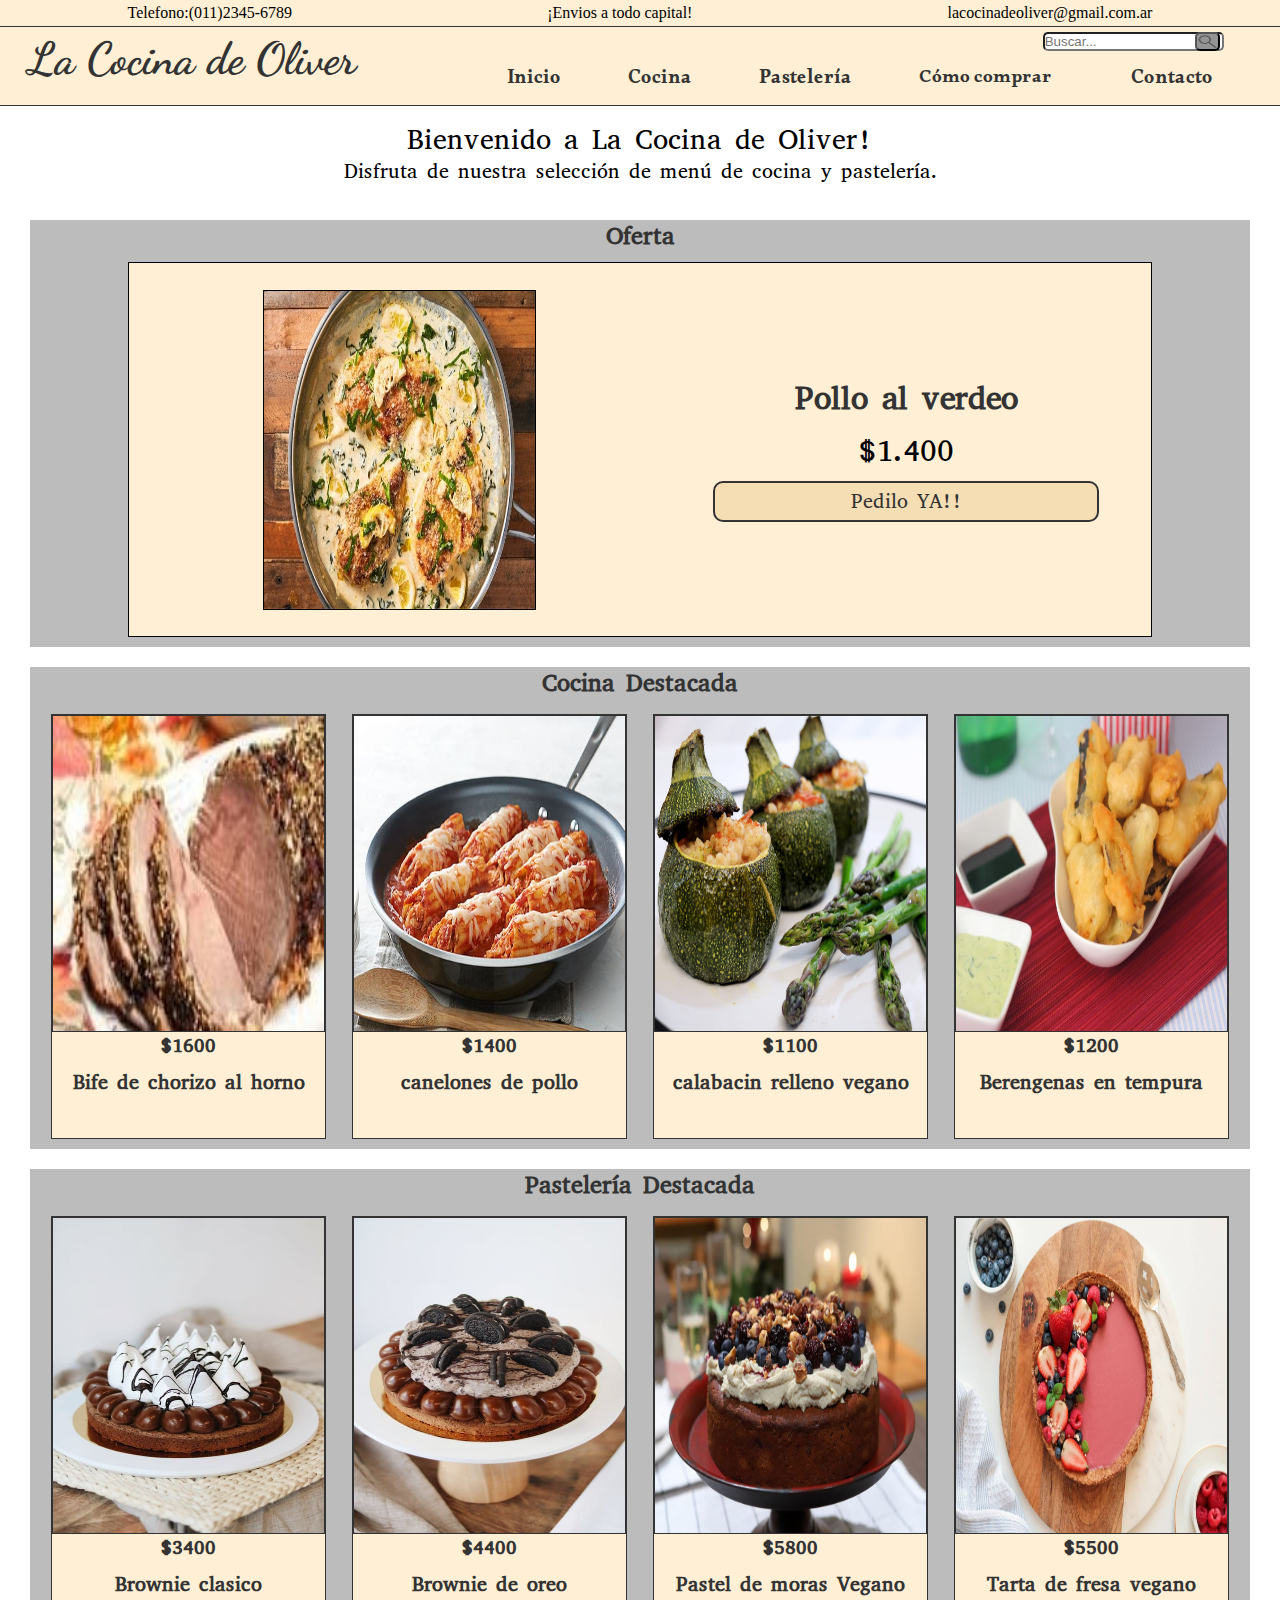
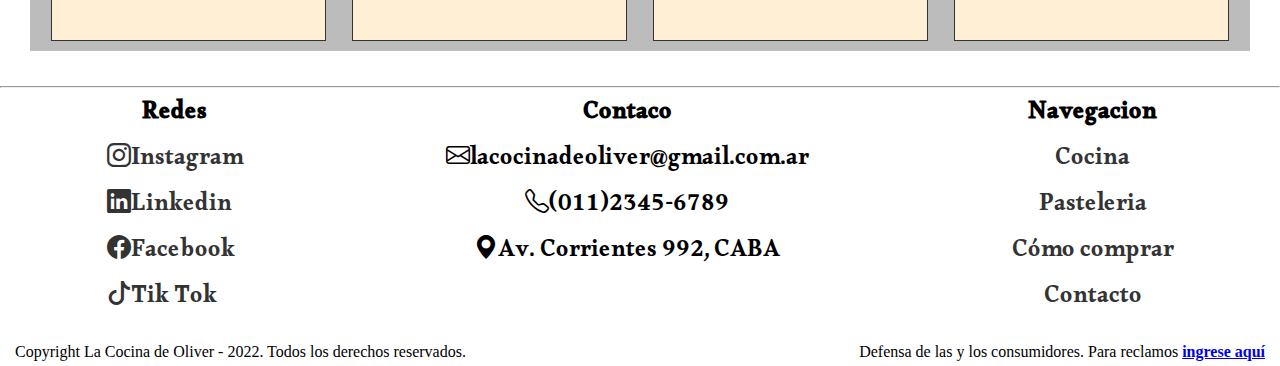
==== commit 77923479: "se agregaron completaron tarjetas" ====
--- a/index.html
+++ b/index.html
@@ -1,5 +1,5 @@
 <!DOCTYPE html>
-<html lang="en">
+<html lang="es">
 
 <head>
     <meta charset="UTF-8">
@@ -10,8 +10,9 @@
     <link
         href="https://fonts.googleapis.com/css2?family=Abyssinica+SIL&family=Alkalami&family=Dancing+Script:wght@400;500;600;700&display=swap"
         rel="stylesheet">
+    <link rel="stylesheet" href="https://cdn.jsdelivr.net/npm/bootstrap-icons@1.9.1/font/bootstrap-icons.css">
     <link rel="stylesheet" href="./css/styles.css">
-    <title>Document</title>
+    <title>La Cocina de Oliver</title>
 </head>
 
 <body>
@@ -23,7 +24,7 @@
         </div>
         <div class="header__bottom">
             <div class="titulo">
-                <h1><a href=""> La Cocina de Oliver</a></h1>
+                <h1><a href="./index.html"> La Cocina de Oliver</a></h1>
             </div>
             <div class="header__form">
                 <form action="">
@@ -33,11 +34,11 @@
             </div>
             <nav>
                 <ul>
-                    <li><a href="">Inicio</a></li>
+                    <li><a href="./index.html">Inicio</a></li>
                     <li><a href="./pages/page-one.html">Cocina</a></li>
-                    <li><a href="">Pastelería</a></li>
-                    <li class="como-comprar"><a href="">Cómo comprar</a></li>
-                    <li><a href="">Contacto</a></li>
+                    <li><a href="./pages/page-two.html">Pastelería</a></li>
+                    <li class="como-comprar"><a href="./pages/page-three.html">Cómo comprar</a></li>
+                    <li><a href="./pages/page-four.html">Contacto</a></li>
                 </ul>
             </nav>
         </div>
@@ -48,110 +49,162 @@
             <p> Disfruta de nuestra selección de menú de cocina y pastelería.</p>
         </div>
         <section>
+            <h2>Oferta</h2>
+            <div class="galeria">
+            <article class="oferta">
+                <div class="tarjeta__oferta">
+                    <img src="./herramientas/img/cocina/Pollo-al-verdeo_1400.jpg" alt="Pollo al verdeo" class="tarjeta__oferta--img">
+                    <h2><a href="./pages/page-four.html">Pollo al verdeo</a></h2>
+                    <p class="tarjeta__precio--oferta">$1.400</p>
+                    <a href="./pages/page-four.html" class="oferta__btn"><p class="btn">Pedilo YA!!</p></a>
+                </div>
+            </article>
+        </div>
+        </section>
+        <section>
             <h2>Cocina Destacada</h2>
-            <div class="scroll">
-                <article>
-                    <h2>producto</h2>
-                    <img src="./herramientas/torta-oreo.jpg" alt="" class="tarjeta__img">
-                    <p class="tarjeta__precio">$xxxxx</p>
-                    <a href="" class="btn">comprar</a>
-                </article>
-                <article>
-                    <h2>producto</h2>
-                    <img src="./herramientas/torta-oreo.jpg" alt="" class="tarjeta__img">
-                    <p class="tarjeta__precio">$xxxxx</p>
-                    <a href="" class="btn">comprar</a>
-                </article>
-                <article>
-                    <h2>producto</h2>
-                    <img src="./herramientas/torta-oreo.jpg" alt="" class="tarjeta__img">
-                    <p class="tarjeta__precio">$xxxxx</p>
-                    <a href="" class="btn">comprar</a>
-                </article>
-                <article>
-                    <h2>producto</h2>
-                    <img src="./herramientas/torta-oreo.jpg" alt="" class="tarjeta__img">
-                    <p class="tarjeta__precio">$xxxxx</p>
-                    <a href="" class="btn">comprar</a>
-                </article>
-                <article>
-                    <h2>producto</h2>
-                    <img src="./herramientas/torta-oreo.jpg" alt="" class="tarjeta__img">
-                    <p class="tarjeta__precio">$xxxxx</p>
-                    <a href="" class="btn">comprar</a>
-                </article>
-                <article>
-                    <h2>producto</h2>
-                    <img src="./herramientas/torta-oreo.jpg" alt="" class="tarjeta__img">
-                    <p class="tarjeta__precio">$xxxxx</p>
-                    <a href="" class="btn">comprar</a>
-                </article>
-                <article>
-                    <h2>producto</h2>
-                    <img src="./herramientas/torta-oreo.jpg" alt="" class="tarjeta__img">
-                    <p class="tarjeta__precio">$xxxxx</p>
-                    <a href="" class="btn">comprar</a>
-                </article>
-                <article>
-                    <h2>producto</h2>
-                    <img src="./herramientas/torta-oreo.jpg" alt="" class="tarjeta__img">
-                    <p class="tarjeta__precio">$xxxxx</p>
-                    <a href="" class="btn">comprar</a>
-                </article>
+            <div class="galeria">
+                <article>
+                    <a href="./pages/page-four.html">
+                        <div class="tarjeta">
+                            <div class="tarjeta__img"><img src="./herramientas/img/cocina/bife-chori-horno_1600.jpg" alt="Bife de chorizo al horno"></div>
+                    <p class="tarjeta__precio">$1600</p>
+                    <h2>Bife de chorizo al horno</h2>
+                </div></a>
+                </article>
+                <article>
+                    <a href="./pages/page-four.html">
+                        <div class="tarjeta">
+                            <div class="tarjeta__img"><img src="./herramientas/img/cocina/canelones-pollo_1400.jpg" alt="canelones de pollo"></div>
+                    <p class="tarjeta__precio">$1400</p>
+                    <h2>canelones de pollo</h2>
+                </div></a>
+                </article>
+                <article>
+                    <a href="./pages/page-four.html">
+                        <div class="tarjeta">
+                            <div class="tarjeta__img"><img src="./herramientas/img/cocina-veg/calabacin-relleno-1100.jpg" alt="calabacin relleno"></div>
+                    <p class="tarjeta__precio">$1100</p>
+                    <h2>calabacin relleno vegano</h2>
+                </div></a>
+                </article>
+                <article>
+                    <a href="./pages/page-four.html">
+                        <div class="tarjeta">
+                            <div class="tarjeta__img"><img src="./herramientas/img/cocina-veg/berengenas-en-tempura-1200.jpg" alt="berengenas en tempura"></div>
+                    <p class="tarjeta__precio">$1200</p>
+                    <h2>Berengenas en tempura</h2>
+                </div></a>
+                </article>
+                
+
         </section>
         <section>
             <h2>Pastelería Destacada</h2>
-            <div class="scroll">
-                <article>
-                    <h2>producto</h2>
-                    <img src="./herramientas/torta-oreo.jpg" alt="" class="tarjeta__img">
-                    <p class="tarjeta__precio">$xxxxx</p>
-                    <a href="" class="btn">comprar</a>
-                </article>
-                <article>
-                    <h2>producto</h2>
-                    <img src="./herramientas/torta-oreo.jpg" alt="" class="tarjeta__img">
-                    <p class="tarjeta__precio">$xxxxx</p>
-                    <a href="" class="btn">comprar</a>
-                </article>
-                <article>
-                    <h2>producto</h2>
-                    <img src="./herramientas/torta-oreo.jpg" alt="" class="tarjeta__img">
-                    <p class="tarjeta__precio">$xxxxx</p>
-                    <a href="" class="btn">comprar</a>
-                </article>
-                <article>
-                    <h2>producto</h2>
-                    <img src="./herramientas/torta-oreo.jpg" alt="" class="tarjeta__img">
-                    <p class="tarjeta__precio">$xxxxx</p>
-                    <a href="" class="btn">comprar</a>
-                </article>
-                <article>
-                    <h2>producto</h2>
-                    <img src="./herramientas/torta-oreo.jpg" alt="" class="tarjeta__img">
-                    <p class="tarjeta__precio">$xxxxx</p>
-                    <a href="" class="btn">comprar</a>
-                </article>
-                <article>
-                    <h2>producto</h2>
-                    <img src="./herramientas/torta-oreo.jpg" alt="" class="tarjeta__img">
-                    <p class="tarjeta__precio">$xxxxx</p>
-                    <a href="" class="btn">comprar</a>
-                </article>
-                <article>
-                    <h2>producto</h2>
-                    <img src="./herramientas/torta-oreo.jpg" alt="" class="tarjeta__img">
-                    <p class="tarjeta__precio">$xxxxx</p>
-                    <a href="" class="btn">comprar</a>
-                </article>
-                <article>
-                    <h2>producto</h2>
-                    <img src="./herramientas/torta-oreo.jpg" alt="" class="tarjeta__img">
-                    <p class="tarjeta__precio">$xxxxx</p>
-                    <a href="" class="btn">comprar</a>
+            <div class="galeria">
+                <article>
+                    <a href="./pages/page-four.html">
+                        <div class="tarjeta">
+                            <div class="tarjeta__img"><img src="./herramientas/img/pasteleria/brownie-clasico_3400.jpg" alt="brownie clasico"></div>
+                    <p class="tarjeta__precio">$3400</p>
+                    <h2>Brownie clasico</h2>
+                </div></a>
+                </article>
+                <article>
+                    <a href="./pages/page-four.html">
+                        <div class="tarjeta">
+                            <div class="tarjeta__img"><img src="./herramientas/img/pasteleria/brownie-oreo_4400.jpg" alt="brownie de oreo"></div>
+                    <p class="tarjeta__precio">$4400</p>
+                    <h2>Brownie de oreo</h2>
+                </div></a>
+                </article>
+                <article>
+                    <a href="./pages/page-four.html">
+                        <div class="tarjeta">
+                            <div class="tarjeta__img"><img src="./herramientas/img/pasteleria-veg/pastel-moras-veg_5800.jpg" alt="pastel de moras vegano"></div>
+                    <p class="tarjeta__precio">$5800</p>
+                    <h2>Pastel de moras Vegano</h2>
+                </div></a>
+                </article>
+                <article>
+                    <a href="./pages/page-four.html">
+                        <div class="tarjeta">
+                            <div class="tarjeta__img"><img src="./herramientas/img/pasteleria-veg/tarta-fresa-veg_5500.jpg" alt="tarta de fresa vegano"></div>
+                    <p class="tarjeta__precio">$5500</p>
+                    <h2>Tarta de fresa vegano</h2>
+                </div></a>
                 </article>
         </section>
     </main>
+    <footer>
+        <hr>
+        <div class="footer__info">
+            <div class="footer__redes">
+                <h3>Redes</h3>
+                <ul>
+                    <li>
+                        <a href="http://www.instagram.com" target="_blank">
+                            <i class="bi bi-instagram"></i>
+                            <p class="p-redes">Instagram</p>
+                        </a>
+                    </li>
+                    <li>
+                        <a href="https://ar.linkedin.com" target="_blank">
+                            <i class="bi bi-linkedin"></i>
+                            <p class="p-redes">Linkedin</p>
+                        </a>
+                    </li>
+                    <li>
+                        <a href="https://www.facebook.com" target="_blank">
+                            <i class="bi bi-facebook"></i>
+                            <p class="p-redes">Facebook</p>
+                        </a>
+                    </li>
+                    <li>
+                        <a href="https://www.tiktok.com" target="_blank">
+                            <i class="bi bi-tiktok"></i>
+                            <p class="p-redes">Tik Tok</p>
+                        </a>
+                    </li>
+                </ul>
+            </div>
+            <div class="footer__contacto">
+                <h3>Contaco</h3>
+                <ul>
+                    <li>
+                        <i class="bi bi-envelope"></i>lacocinadeoliver@gmail.com.ar
+                    </li>
+                    <li>
+                        <i class="bi bi-telephone"></i>(011)2345-6789
+                    </li>
+                    <li>
+                        <i class="bi bi-geo-alt-fill"></i>Av. Corrientes 992, CABA
+                    </li>
+                </ul>
+            </div>
+            <div class="footer__navegacion">
+                <h3>Navegacion</h3>
+                <ul>
+                    <li>
+                        <a href="./pages/page-one.html">Cocina</a>
+                    </li>
+                    <li>
+                        <a href="./pages/page-two.html">Pasteleria</a>
+                    </li>
+                    <li>
+                        <a href="./pages/page-four.html">Cómo comprar</a>
+                    </li>
+                    <li>
+                        <a href="./pages/page-three.html">Contacto</a>
+                    </li>
+                </ul>
+            </div>
+        </div>
+        <div class="footer__bottom">
+            <p>Copyright La Cocina de Oliver - 2022. Todos los derechos reservados.</p>
+            <p>Defensa de las y los consumidores. Para reclamos <a
+                    href="https://autogestion.produccion.gob.ar/consumidores"> ingrese aquí</a></p>
+        </div>
+    </footer>
 </body>
-
 </html>--- a/css/styles.css
+++ b/css/styles.css
@@ -17,16 +17,14 @@
   position: sticky;
   top: 0px;
   border-bottom: solid 1px rgb(51, 51, 51);
+  z-index: 1;
 }
 header .header__top {
   display: none;
 }
-header .header__form {
-  display: none;
-}
 
 nav {
-  margin: 0px 30px;
+  margin: 0px 15px;
 }
 nav ul {
   display: flex;
@@ -84,49 +82,326 @@
     grid-column: 1/2;
     grid-row: 1/3;
   }
-  .header__bottom .header__form {
+  .header__bottom nav {
+    grid-column: 3/8;
+    grid-row: 2/3;
+  }
+}
+main {
+  font-family: "Abyssinica SIL", serif;
+}
+
+section {
+  background-color: rgba(0, 0, 0, 0.261);
+  margin: 20px 0px;
+}
+
+@media (min-width: 1200px) {
+  section {
+    margin: 20px 30px;
+  }
+}
+footer {
+  padding-top: 15px;
+}
+
+.footer__info {
+  display: flex;
+  flex-direction: column;
+  padding: 5px;
+}
+.footer__info .footer__redes {
+  text-align: center;
+}
+.footer__info .footer__redes ul {
+  display: flex;
+  justify-content: space-around;
+}
+.footer__info .footer__redes p {
+  display: none;
+}
+.footer__info .footer__redes i {
+  font-size: 2.8rem;
+}
+.footer__info h3 {
+  font-size: 1.5rem;
+  font-family: "Alkalami", serif;
+}
+.footer__info li {
+  font-family: "Alkalami", serif;
+  font-size: 1.1rem;
+}
+.footer__info li a {
+  color: rgb(51, 51, 51);
+}
+
+.footer__bottom {
+  display: flex;
+  justify-content: space-between;
+  padding-left: 10px;
+  padding-right: 10px;
+  padding-top: 10px;
+}
+.footer__bottom p {
+  padding: 5px;
+  font-size: 0.85rem;
+}
+.footer__bottom p a {
+  font-weight: 800;
+  text-decoration: underline;
+}
+
+@media (min-width: 568px) {
+  .footer__info {
+    display: flex;
+    justify-content: center;
+  }
+  .footer__contacto {
+    text-align: center;
+  }
+  .footer__navegacion {
+    text-align: center;
+  }
+}
+@media (min-width: 768px) {
+  .footer__info {
+    height: 380px;
+    width: 100%;
+    display: grid;
+    grid-template-columns: 1fr 1fr;
+    grid-template-rows: 1fr 1fr 1fr;
+  }
+  .footer__redes {
+    height: 120px;
+    grid-column: 1/3;
+    grid-row: 1/2;
+  }
+  .footer__contacto {
+    grid-column: 1/2;
+    grid-row: 2/4;
+  }
+  .footer__contacto li {
+    font-size: 1.5rem;
+  }
+  .footer__navegacion {
+    grid-column: 2/3;
+    grid-row: 2/4;
+  }
+  .footer__navegacion li {
+    font-size: 1.5rem;
+  }
+  .footer__bottom p {
+    font-size: 1rem;
+  }
+}
+@media (min-width: 1200px) {
+  .footer__info {
+    height: auto;
+    width: 100%;
+    display: flex;
+    flex-direction: row;
+    justify-content: space-around;
+  }
+  .footer__info .footer__redes {
+    height: auto;
+    font-size: 1rem;
+  }
+  .footer__info .footer__redes ul {
+    display: flex;
+    flex-direction: column;
+  }
+  .footer__info .footer__redes ul a {
+    display: flex;
+    text-align: center;
+  }
+  .footer__info .footer__redes ul a .bi {
+    font-size: 1.5rem;
+  }
+  .footer__info .footer__redes ul a p {
+    display: block;
+    font-size: 1.5rem;
+  }
+}
+.header__form {
+  display: none;
+}
+
+.formulario label {
+  font-size: 1.2rem;
+}
+.formulario p {
+  color: rgb(51, 51, 51);
+  font-size: 1.4rem;
+}
+.formulario input {
+  color: rgb(51, 51, 51);
+  font-size: 1.1rem;
+}
+.formulario label {
+  color: rgb(51, 51, 51);
+}
+.formulario textarea {
+  color: rgb(51, 51, 51);
+  resize: none;
+  width: 100%;
+  font-size: 1.1rem;
+}
+
+@media (min-width: 1200px) {
+  .header__form {
     display: block;
     grid-column: 7/8;
     margin-top: 5px;
   }
-  .header__bottom .header__form form {
+  .header__form form {
     display: inline;
     position: relative;
   }
-  .header__bottom .header__form form input {
+  .header__form form input {
     border-radius: 5px;
   }
-  .header__bottom .header__form .btn-submit {
+  .header__form .btn-submit {
     position: absolute;
     right: 4px;
   }
-  .header__bottom nav {
-    grid-column: 3/8;
+}
+article a {
+  text-decoration: none;
+  color: rgb(51, 51, 51);
+}
+article a .tarjeta {
+  background-color: papayawhip;
+  border: solid 1px;
+  width: 45vw;
+  height: auto;
+  text-align: center;
+  margin-top: 5px;
+}
+article a .tarjeta .tarjeta__img {
+  background-color: black;
+  width: 100%;
+  height: 48vw;
+  border: solid 1px;
+}
+article a .tarjeta .tarjeta__img img {
+  width: 100%;
+  height: 100%;
+}
+article a .tarjeta .tarjeta__precio {
+  font-size: 1rem;
+  font-weight: 700;
+  margin-bottom: 10px;
+}
+article a .tarjeta h2 {
+  font-size: 1rem;
+}
+
+.tarjeta__oferta {
+  display: grid;
+  grid-template-columns: 2, 1fr;
+  grid-template-rows: 5, 1fr;
+  width: 90vw;
+  height: 48vw;
+  align-items: center;
+  text-align: center;
+  border: solid 1px;
+  background-color: papayawhip;
+  margin: auto;
+  padding: 4px;
+}
+.tarjeta__oferta .tarjeta__oferta--img {
+  grid-column: 1/2;
+  grid-row: 1/6;
+  width: 42vw;
+  height: 45vw;
+  border: solid 1px;
+}
+.tarjeta__oferta h2 {
+  font-size: 1rem;
+  grid-column: 2/3;
+  grid-row: 2/3;
+  padding: auto;
+}
+.tarjeta__oferta .tarjeta__precio--oferta {
+  font-size: 1rem;
+  grid-column: 2/3;
+  grid-row: 4/5;
+}
+.tarjeta__oferta .oferta__btn {
+  display: none;
+}
+
+@media (min-width: 568px) {
+  .tarjeta__oferta h2 {
+    font-size: 1.5rem;
     grid-row: 2/3;
   }
-}
-article {
-  background-color: papayawhip;
-  border: solid 2px;
-  padding: 15px 30px;
-  text-align: center;
-}
-article h2 {
-  color: rgb(51, 51, 51);
-  margin-bottom: 5px;
-}
-
-.tarjeta__img {
-  height: 250px;
-  width: 200px;
-  border: solid 1px;
-}
-
-.tarjeta__precio {
-  font-size: 1.25rem;
-  margin-bottom: 10px;
-}
-
+  .tarjeta__oferta .tarjeta__precio--oferta {
+    font-size: 1.5rem;
+    grid-row: 3/4;
+  }
+  .tarjeta__oferta .oferta__btn {
+    display: block;
+    grid-column: 2/3;
+    grid-row: 5/6;
+    width: 80%;
+    margin: auto;
+  }
+}
+@media (min-width: 768px) {
+  .tarjeta__oferta {
+    width: 80vw;
+    height: 375px;
+  }
+  .tarjeta__oferta .tarjeta__oferta--img {
+    margin: auto;
+    width: 273px;
+    height: 320px;
+  }
+  .tarjeta__oferta h2 {
+    font-size: 2rem;
+    max-width: 500px;
+  }
+  .tarjeta__oferta .tarjeta__precio--oferta {
+    font-size: 2rem;
+  }
+  .tarjeta__oferta .oferta__btn {
+    grid-row: 4/5;
+  }
+  article a .tarjeta {
+    width: 23vw;
+  }
+  article a .tarjeta .tarjeta__img {
+    height: 27vw;
+  }
+  article a .tarjeta .tarjeta__precio {
+    font-size: 1.1rem;
+  }
+  article a .tarjeta h2 {
+    font-size: 1.1rem;
+  }
+}
+@media (min-width: 1200px) {
+  article a .tarjeta {
+    width: 275px;
+    height: 425px;
+  }
+  article a .tarjeta .tarjeta__img {
+    height: 75%;
+    width: 100%;
+  }
+  article a .tarjeta .tarjeta__precio {
+    font-size: 1.25rem;
+    font-weight: 700;
+  }
+  article a .tarjeta h2 {
+    font-size: 1.25rem;
+  }
+  article a:hover .tarjeta__img img {
+    opacity: 0.7;
+    transition-duration: 0.5s;
+  }
+}
 .btn {
   color: rgb(51, 51, 51);
   font-size: 1.25rem;
@@ -136,6 +411,11 @@
   border-radius: 10px;
 }
 
+.btn:hover {
+  color: papayawhip;
+  background-color: rgb(51, 51, 51);
+}
+
 .btn-submit {
   background-image: url(../../herramientas/img/buscar.png);
   width: 25px;
@@ -153,22 +433,152 @@
   font-size: 1.75rem;
 }
 
-section {
+section h2 {
+  color: rgb(51, 51, 51);
+  text-align: center;
+}
+section .galeria {
+  padding: 10px;
+  display: flex;
+  gap: 15px;
+  flex-wrap: wrap;
+  justify-content: space-evenly;
+}
+section .galeria h2 {
+  color: rgb(51, 51, 51);
+}
+
+section h2 {
+  color: rgb(51, 51, 51);
+  text-align: center;
+}
+section .scroll {
+  display: flex;
+  gap: 15px;
+  padding: 10px;
+  overflow: auto;
+}
+section .scroll h2 {
+  color: rgb(51, 51, 51);
+}
+
+@media (min-width: 1200px) {
+  section .scroll {
+    flex-wrap: wrap;
+    justify-content: space-evenly;
+  }
+}
+.titulo-de-contacto {
+  text-align: center;
   background-color: rgba(0, 0, 0, 0.261);
-  margin: 20px 0px;
-}
-section h2 {
-  color: rgb(51, 51, 51);
-  text-align: center;
-}
-section .scroll {
+  color: rgb(51, 51, 51);
+  margin: 20px 20px;
+}
+
+.contacto {
+  width: auto;
+  display: flex;
+  flex-direction: column;
+}
+.contacto p {
+  margin: 20px;
+  font-size: 1.2rem;
+  font-weight: 500;
+}
+.contacto .form {
+  color: rgb(51, 51, 51);
+  width: auto;
+  display: flex;
+  flex-direction: column;
+}
+.contacto .form .formulario {
+  width: auto;
+  height: auto;
+  background-color: papayawhip;
+  margin: 20px;
   padding: 10px;
-  display: flex;
-  overflow: auto;
-  gap: 10px;
-}
-section .scroll h2 {
-  color: rgb(51, 51, 51);
+}
+.contacto .form .formulario__tipodeconsulta {
+  display: flex;
+  flex-direction: column;
+}
+.contacto .form .formulario__tipodeconsulta p {
+  padding: 0%;
+  margin: 0%;
+}
+.contacto .formulario__campos {
+  margin: 10px;
+}
+
+.mapa {
+  margin: 20px;
+  align-items: center;
+  text-align: center;
+}
+.mapa iframe {
+  width: 85%;
+  height: 85vw;
+}
+
+@media (min-width: 768px) {
+  .contacto {
+    align-items: center;
+  }
+  .contacto .form {
+    width: 75vw;
+  }
+  .contacto .mapa iframe {
+    width: 600px;
+    height: 450px;
+  }
+  .contacto p {
+    width: 85%;
+    padding: 15px;
+    font-weight: 600;
+  }
+  .contacto .formulario__tipodeconsulta p {
+    padding: 0%;
+    margin: 0%;
+    font-weight: 400;
+  }
+}
+@media (min-width: 1200px) {
+  .contacto {
+    display: grid;
+    grid-template-columns: 2, 1fr;
+    grid-template-rows: 4, 1fr;
+  }
+  .contacto .form {
+    width: 45vw;
+    grid-column: 1/2;
+    grid-row: 1/5;
+  }
+  .mapa {
+    width: 80%;
+    grid-column: 2/3;
+    grid-row: 1/4;
+  }
+  .mapa iframe {
+    width: 75%;
+    height: auto;
+  }
+}
+.como-comprar {
+  color: rgb(51, 51, 51);
+  background-color: papayawhip;
+  font-size: 1.2rem;
+  font-family: "Alkalami", serif;
+}
+.como-comprar p {
+  margin: 20px;
+  font-weight: 400;
+}
+.como-comprar ul {
+  margin: 20px;
+}
+.como-comprar ul li {
+  list-style: disc;
+  margin-left: 40px;
 }
 
 /*# sourceMappingURL=styles.css.map */
